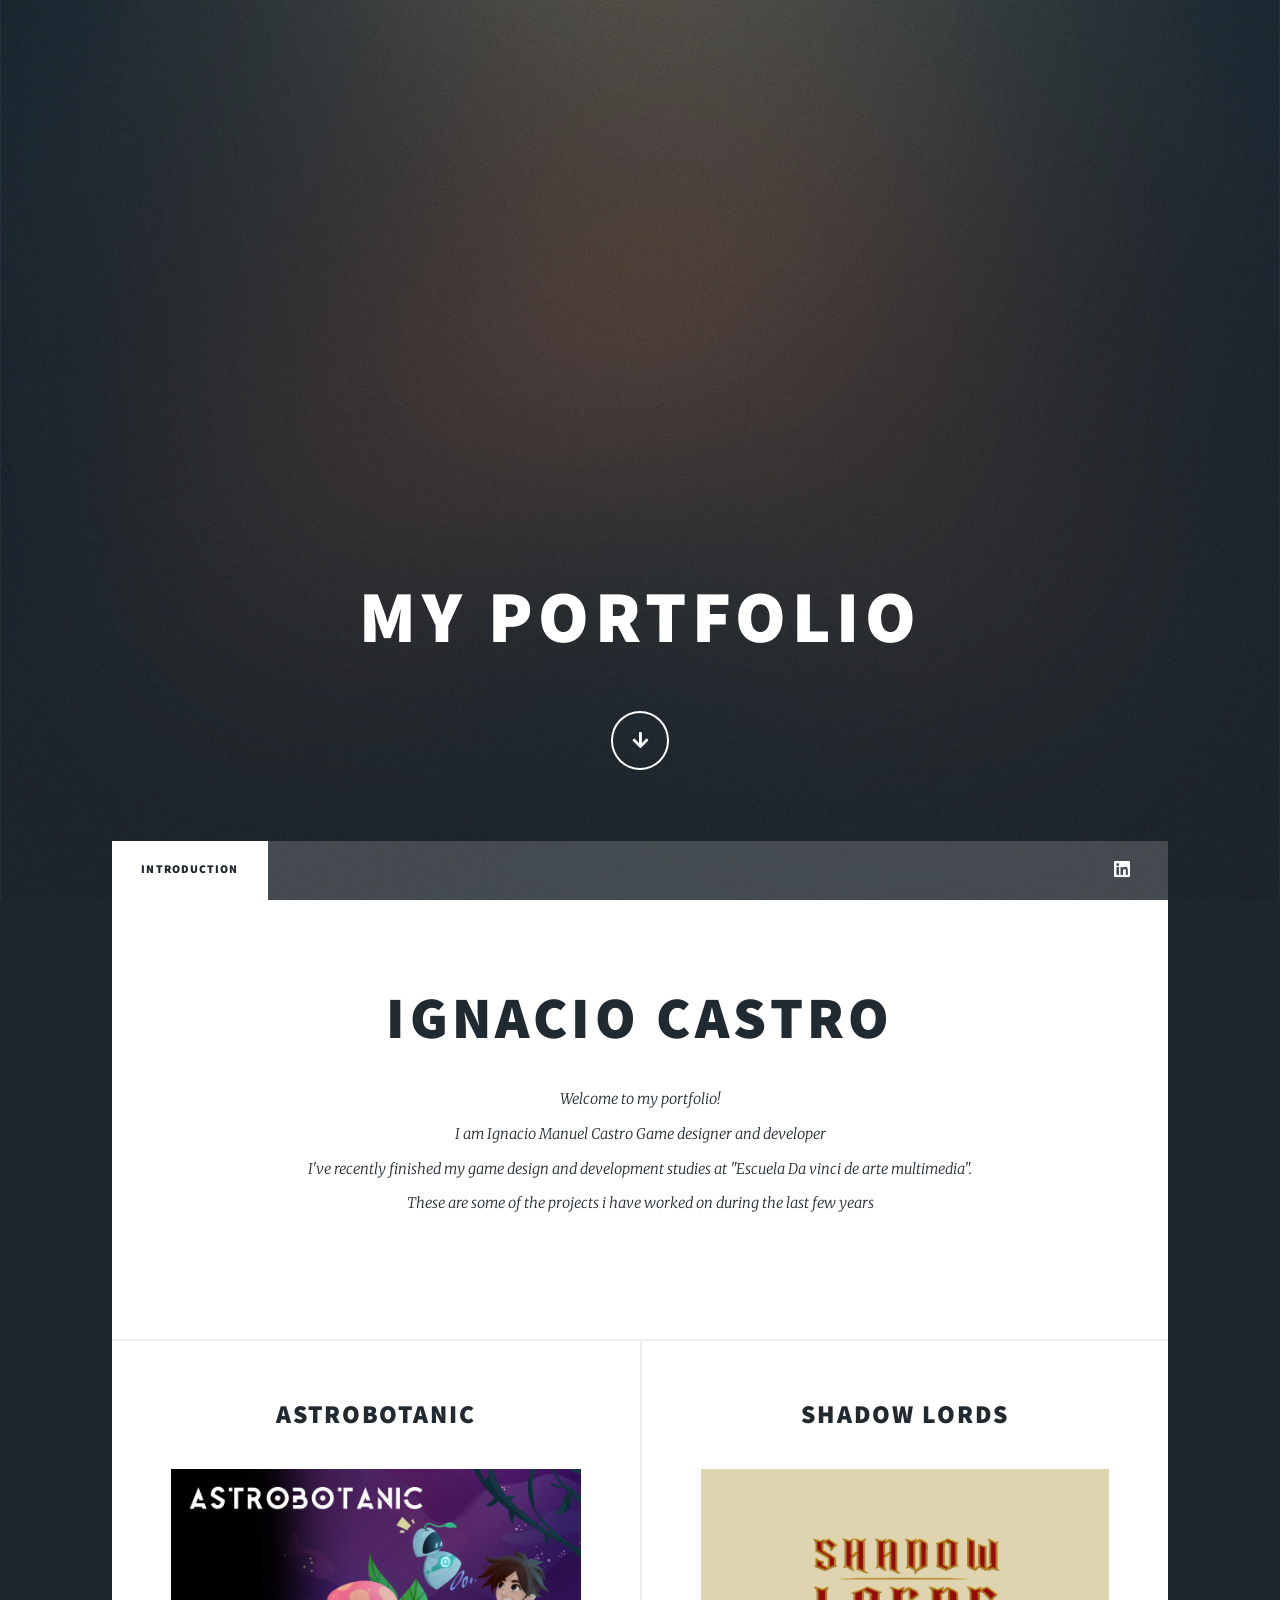
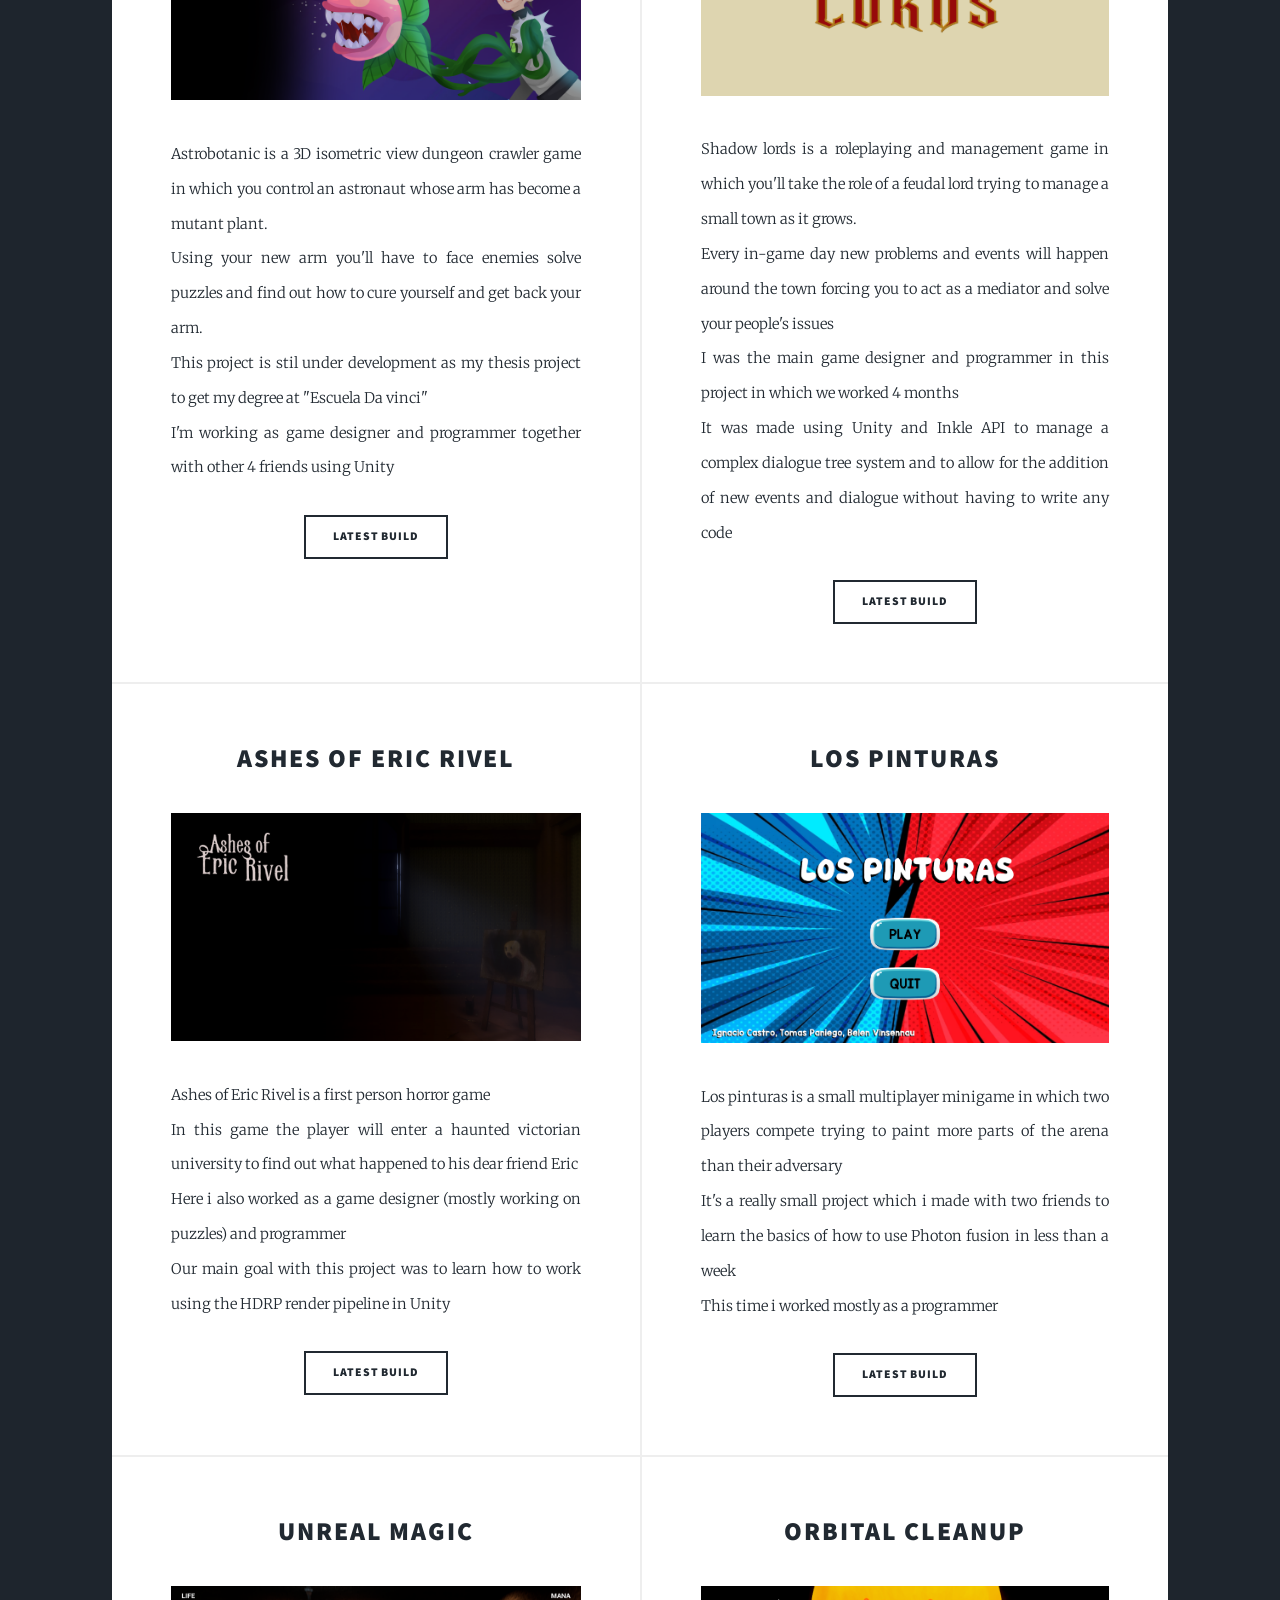
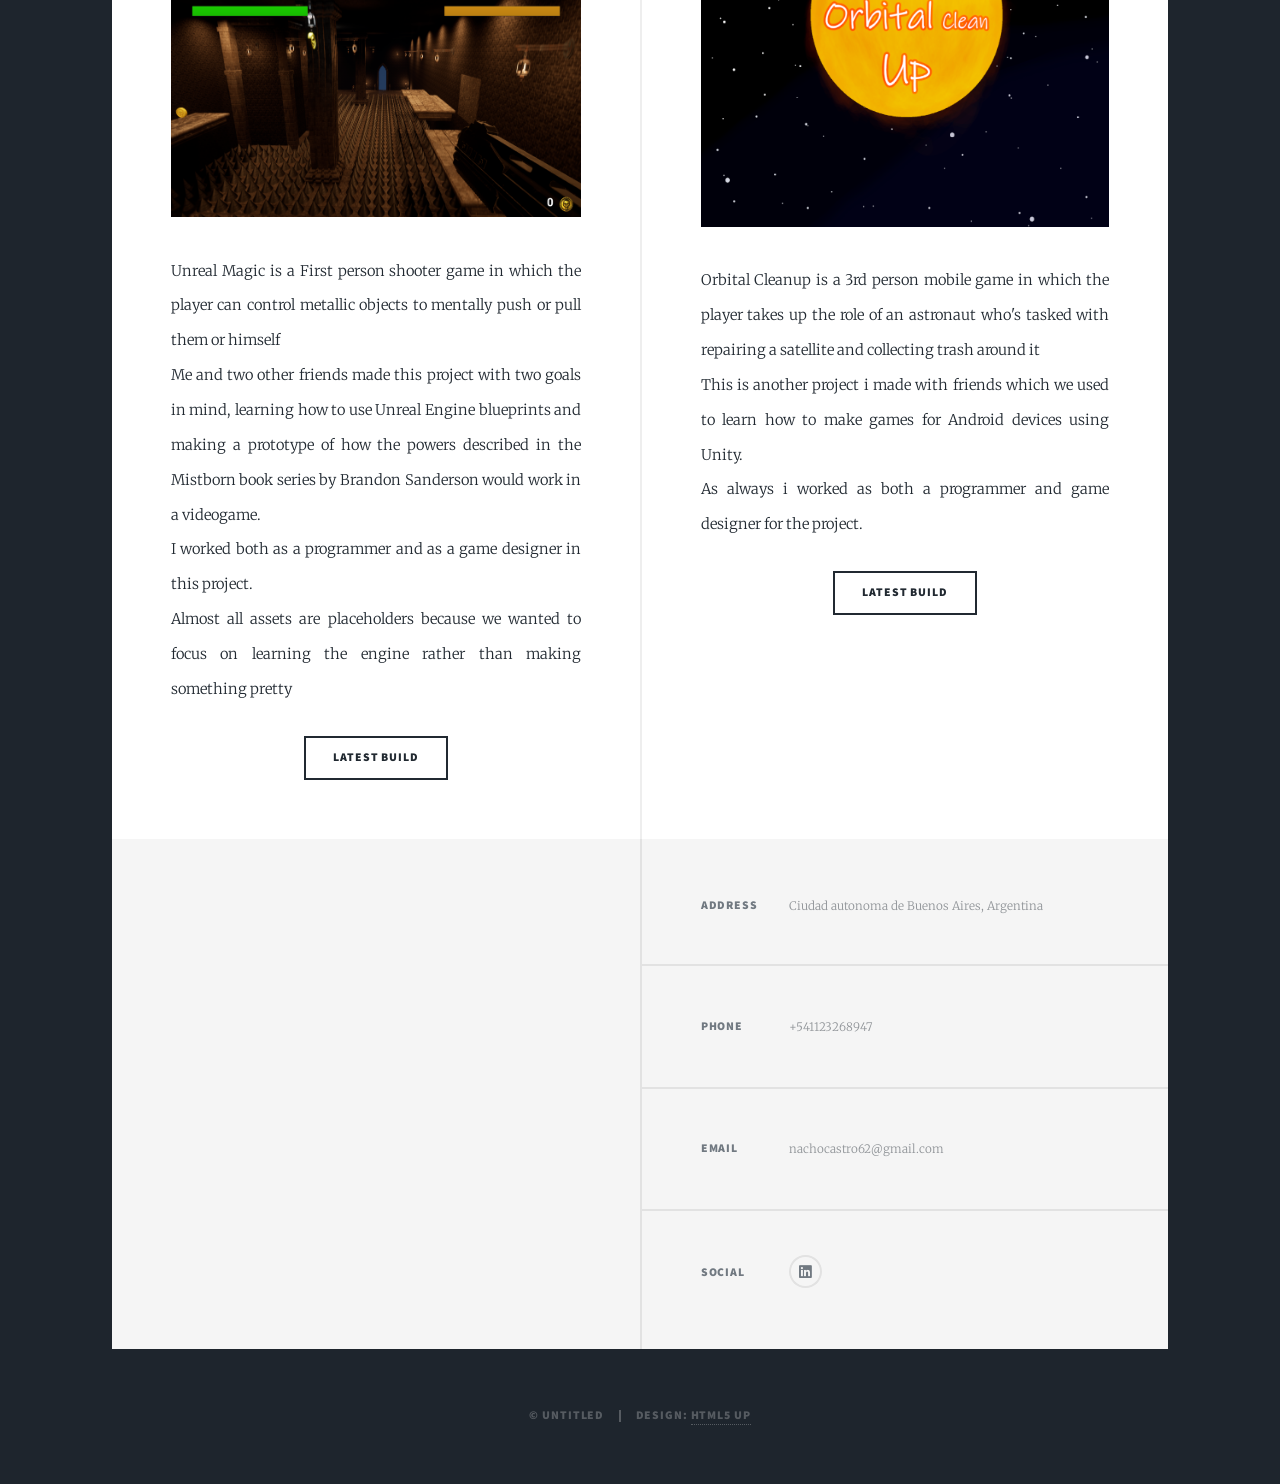
==== index.html @ 4960d649 "lolazo" ====
<!DOCTYPE HTML>
<!--
	Massively by HTML5 UP
	html5up.net | @ajlkn
	Free for personal and commercial use under the CCA 3.0 license (html5up.net/license)
-->
<html>
	<head>
		<title>Ignacio Castro Portfolio</title>
		<meta charset="utf-8" />
		<meta name="viewport" content="width=device-width, initial-scale=1, user-scalable=no" />
		<link rel="stylesheet" href="assets/css/main.css" />
		<noscript><link rel="stylesheet" href="assets/css/noscript.css" /></noscript>
	</head>
	<body class="is-preload">

		<!-- Wrapper -->
			<div id="wrapper" class="fade-in">

				<!-- Intro -->
					<div id="intro">
						<h1>My portfolio<br />
						</h1>
						<p></p>
						<ul class="actions">
							<li><a href="#header" class="button icon solid solo fa-arrow-down scrolly">Continue</a></li>
						</ul>
					</div>

				<!-- Header -->
					<header id="header">
						<a href="index.html" class="logo">Ignacio Castro</a>
					</header>

				<!-- Nav -->
					<nav id="nav">
						<ul class="links">
							<li class="active"><a href="index.html">Introduction</a></li>
<!--							<li><a href="generic.html">Generic Page</a></li>-->
<!--							<li><a href="elements.html">Elements Reference</a></li>-->
						</ul>
						<ul class="icons">
							<li><a href="https://www.linkedin.com/in/ignacio-castro-847744235/" class="icon brands fa-linkedin"><span class="label">LinkedIn</span></a></li>
						</ul>
					</nav>

				<!-- Main -->
					<div id="main">

						<!-- Featured Post -->
							<article class="post featured">
								<header class="major">
									<h2><a href="#">Ignacio Castro<br />
									</a></h2>
									<p>Welcome to my portfolio!<br />
									I am Ignacio Manuel Castro Game designer and developer<br />
									I've recently finished my game design and development studies at "Escuela Da vinci de arte multimedia".<br />
									These are some of the projects i have worked on during the last few years</p>
								</header>
							</article>

						<!-- Posts -->
							<section class="posts">
								<article>
									<header>
										<h2>Astrobotanic<br />
										</h2>
									</header>
									<a href="#" class="image fit"><img src="images/menuastrobotanic.png" alt="" /></a>
									<p>Astrobotanic is a 3D isometric view dungeon crawler game in which you control an astronaut whose arm has become a mutant plant.<br />
									Using your new arm you'll have to face enemies solve puzzles and find out how to cure yourself  and get back your arm.<br />
									This project is stil under development as my thesis project to get my degree at "Escuela Da vinci"<br />
									I'm working as game designer and programmer together with other 4 friends using Unity
									</p>
									<ul class="actions special">
										<li><a href="https://drive.google.com/file/d/1OWmgXaMHO6wEX3IHSYaKgH5Cc1_hrApB/view?usp=sharing" class="button">Latest build</a></li>
									</ul>
								</article>
								<article>
									<header>
										<h2>Shadow Lords
										</h2>
									</header>
									<a href="#" class="image fit"><img src="images/Shadow Lords logo.png" alt="" /></a>
									<p>Shadow lords is a roleplaying and management game in which you'll take the role of a feudal lord trying to manage a small town as it grows. <br/>
										Every in-game day new problems and events will happen around the town forcing you to act as a mediator and solve your people's issues <br/>
										I was the main game designer and programmer in this project in which we worked 4 months<br/>
										It was made using Unity and Inkle API to manage a complex dialogue tree system and to allow for the addition of new events and dialogue without having to write any code
										</p>
									<ul class="actions special">
										<li><a href="https://drive.google.com/file/d/1uNQh3oUwcU_0r8rBVvwp0cvOoauHXjDt/view?usp=sharing" class="button">Latest Build</a></li>
									</ul>
								</article>
								<article>
									<header>

										<h2>Ashes of Eric Rivel</h2>
									</header>
									<a href="" class="image fit"><img src="images/Ashes.png" alt="" /></a>
									<p>Ashes of Eric Rivel is a first person horror game<br/>
									In this game the player will enter a haunted victorian university to find out what happened to his dear friend Eric<br/>
										Here i also worked as a game designer (mostly working on puzzles) and programmer <br/>
										Our main goal with this project was to learn how to work using the HDRP render pipeline in Unity
									</p>
									<ul class="actions special">
										<li><a href="https://drive.google.com/file/d/1eVzYfDxy5uMBFUbahT5XvA2KwBv81CDZ/view?usp=sharing" class="button">Latest build</a></li>
									</ul>
								</article>
								<article>
									<header>
										<h2>Los pinturas</h2>
									</header>
									<a href="#" class="image fit"><img src="images/Los%20pinturas%20logo.png" alt="" /></a>
									<p>Los pinturas is a small multiplayer minigame in which two players compete trying to paint more parts of the arena than their adversary<br/>
										It's a really small project  which i made with two friends to learn the basics of how to use Photon fusion in less than a week <br/>
										This time i worked mostly as a programmer
									</p>
									<ul class="actions special">
										<li><a href="https://drive.google.com/file/d/1f6HC5tpKt61Dv6exhbhIS63qYZcAFg9m/view?usp=sharing" class="button">Latest build</a></li>
									</ul>
								</article>
								<article>
									<header>
										<h2>Unreal Magic</h2>
									</header>
									<a href="#" class="image fit"><img src="images/UnrealMagic.png" alt="" /></a>
									<p>
										Unreal Magic is a First person shooter game in which the player can control metallic objects to mentally push or pull them or himself<br/>
										Me and two other friends made this project with two goals in mind, learning how to use Unreal Engine blueprints and making a prototype of how the powers
										described in the Mistborn book series by Brandon Sanderson would work in a videogame.<br/>
										I worked both as a programmer and as a game designer in this project. <br/>
										Almost all assets are placeholders because we wanted to focus on learning the engine rather than making something pretty
									</p>
									<ul class="actions special">
										<li><a href="https://drive.google.com/file/d/1YTfdKUI0jA8GXIuvBnVkkWiVLZfJfVY0/view?usp=sharing" class="button">Latest build</a></li>
									</ul>
								</article>
								<article>
									<header>
										<h2>Orbital Cleanup</h2>
									</header>
									<a href="#" class="image fit"><img src="images/Orbital clean up.png" alt="" /></a>
									<p>Orbital Cleanup is a 3rd person mobile game in which the player takes up the role of an astronaut who's tasked with repairing a satellite and collecting trash around it<br/>
										This is another project i made with friends which we used to learn how to make games for Android devices using Unity.<br/>
										As always i worked as both a programmer and game designer for the project.
										
									</p>
									<ul class="actions special">
										<li><a href="https://drive.google.com/file/d/15a-L--zY4lRYSEY4tmUwfhSVzcJDpbPp/view?usp=sharing" class="button">Latest build</a></li>
									</ul>
								</article>
							</section>

						<!-- Footer -->
						
					</div>

				<!-- Footer -->
					<footer id="footer">
						<section>
						</section>
						<section class="split contact">
							<section class="alt">
								<h3>Address</h3>
								<p>Ciudad autonoma de Buenos Aires, Argentina<br />
								</p>
							</section>
							<section>
								<h3>Phone</h3>
								<p>+541123268947</p>
							</section>
							<section>
								<h3>Email</h3>
								<p>nachocastro62@gmail.com</p>
							</section>
							<section>
								<h3>Social</h3>
								<ul class="icons alt">

									<li><a href="https://www.linkedin.com/in/ignacio-castro-847744235/" class="icon brands alt fa-linkedin"><span class="label">LinkedIn</span></a></li>
								</ul>
							</section>
						</section>
					</footer>

				<!-- Copyright -->
					<div id="copyright">
						<ul><li>&copy; Untitled</li><li>Design: <a href="https://html5up.net">HTML5 UP</a></li></ul>
					</div>

			</div>

		<!-- Scripts -->
			<script src="assets/js/jquery.min.js"></script>
			<script src="assets/js/jquery.scrollex.min.js"></script>
			<script src="assets/js/jquery.scrolly.min.js"></script>
			<script src="assets/js/browser.min.js"></script>
			<script src="assets/js/breakpoints.min.js"></script>
			<script src="assets/js/util.js"></script>
			<script src="assets/js/main.js"></script>

	</body>
</html>
---- assets/css/main.css ----
@import url(fontawesome-all.min.css);
@import url("https://fonts.googleapis.com/css?family=Merriweather:300,700,300italic,700italic|Source+Sans+Pro:900");

/*
	Massively by HTML5 UP
	html5up.net | @ajlkn
	Free for personal and commercial use under the CCA 3.0 license (html5up.net/license)
*/

html, body, div, span, applet, object,
iframe, h1, h2, h3, h4, h5, h6, p, blockquote,
pre, a, abbr, acronym, address, big, cite,
code, del, dfn, em, img, ins, kbd, q, s, samp,
small, strike, strong, sub, sup, tt, var, b,
u, i, center, dl, dt, dd, ol, ul, li, fieldset,
form, label, legend, table, caption, tbody,
tfoot, thead, tr, th, td, article, aside,
canvas, details, embed, figure, figcaption,
footer, header, hgroup, menu, nav, output, ruby,
section, summary, time, mark, audio, video {
	margin: 0;
	padding: 0;
	border: 0;
	font-size: 100%;
	font: inherit;
	vertical-align: baseline;}

article, aside, details, figcaption, figure,
footer, header, hgroup, menu, nav, section {
	display: block;}

body {
	line-height: 1;
}

ol, ul {
	list-style: none;
}

blockquote, q {
	quotes: none;
}

	blockquote:before, blockquote:after, q:before, q:after {
		content: '';
		content: none;
	}

table {
	border-collapse: collapse;
	border-spacing: 0;
}

body {
	-webkit-text-size-adjust: none;
}

mark {
	background-color: transparent;
	color: inherit;
}

input::-moz-focus-inner {
	border: 0;
	padding: 0;
}

input, select, textarea {
	-moz-appearance: none;
	-webkit-appearance: none;
	-ms-appearance: none;
	appearance: none;
}

/* Basic */

	@-ms-viewport {
		width: device-width;
	}

	body {
		-ms-overflow-style: scrollbar;
	}

	@media screen and (max-width: 480px) {

		html, body {
			min-width: 320px;
		}

	}

	html {
		box-sizing: border-box;
	}

	*, *:before, *:after {
		box-sizing: inherit;
	}

	body {
		background-color: #1e252d;
	}

		body.is-preload *, body.is-preload *:before, body.is-preload *:after {
			-moz-animation: none !important;
			-webkit-animation: none !important;
			-ms-animation: none !important;
			animation: none !important;
			-moz-transition: none !important;
			-webkit-transition: none !important;
			-ms-transition: none !important;
			transition: none !important;
		}

/* Type */

	html {
		font-size: 16pt;
	}

		@media screen and (max-width: 1680px) {

			html {
				font-size: 12pt;
			}

		}

		@media screen and (max-width: 1280px) {

			html {
				font-size: 11pt;
			}

		}

		@media screen and (max-width: 360px) {

			html {
				font-size: 10pt;
			}

		}

	body {
		color: #212931;
	}

	body, input, select, textarea {
		font-family: "Merriweather", Georgia, serif;
		font-weight: 300;
		font-size: 1rem;
		line-height: 2.375;
	}

	a {
		-moz-transition: color 0.2s ease-in-out, background-color 0.2s ease-in-out, border-color 0.2s ease-in-out, box-shadow 0.2s ease-in-out;
		-webkit-transition: color 0.2s ease-in-out, background-color 0.2s ease-in-out, border-color 0.2s ease-in-out, box-shadow 0.2s ease-in-out;
		-ms-transition: color 0.2s ease-in-out, background-color 0.2s ease-in-out, border-color 0.2s ease-in-out, box-shadow 0.2s ease-in-out;
		transition: color 0.2s ease-in-out, background-color 0.2s ease-in-out, border-color 0.2s ease-in-out, box-shadow 0.2s ease-in-out;
		border-bottom: dotted 1px;
		text-decoration: none;
	}

		a:hover {
			border-bottom-color: transparent;
		}

	strong, b {
		font-weight: 600;
	}

	em, i {
		font-style: italic;
	}

	p {
		text-align: justify;
		margin: 0 0 2rem 0;
	}

	h1, h2, h3, h4, h5, h6 {
		font-family: "Source Sans Pro", Helvetica, sans-serif;
		font-weight: 900;
		line-height: 1.5;
		letter-spacing: 0.075em;
		text-transform: uppercase;
		margin: 0 0 1rem 0;
	}

		h1 a, h2 a, h3 a, h4 a, h5 a, h6 a {
			border-bottom: 0;
			color: inherit;
			text-decoration: none;
		}

	h1 {
		font-size: 4rem;
		line-height: 1.1;
		margin: 0 0 2rem 0;
	}

	h2 {
		font-size: 1.75rem;
		line-height: 1.3;
		margin: 0 0 1.5rem 0;
	}

	h3 {
		font-size: 1.25rem;
		margin: 0 0 1.5rem 0;
	}

	h4 {
		font-size: 1rem;
	}

	h5 {
		font-size: 0.9rem;
	}

	h6 {
		font-size: 0.8rem;
	}

	sub {
		font-size: 0.8rem;
		position: relative;
		top: 0.5rem;
	}

	sup {
		font-size: 0.8rem;
		position: relative;
		top: -0.5rem;
	}

	blockquote {
		border-left: solid 4px;
		font-style: italic;
		margin: 0 0 2rem 0;
		padding: 0.5rem 0 0.5rem 2rem;
	}

	code {
		border: solid 2px;
		font-family: "Courier New", monospace;
		font-size: 0.9rem;
		margin: 0 0.25rem;
		padding: 0.25rem 0.65rem;
	}

	pre {
		-webkit-overflow-scrolling: touch;
		font-family: "Courier New", monospace;
		font-size: 0.9rem;
		margin: 0 0 2rem 0;
	}

		pre code {
			display: block;
			line-height: 1.75;
			padding: 1rem 1.5rem;
			overflow-x: auto;
		}

	hr {
		border: 0;
		border-bottom: solid 2px;
		margin: 3rem 0;
	}

		hr.major {
			margin: 5rem 0;
		}

	.align-left {
		text-align: left;
	}

	.align-center {
		text-align: center;
	}

	.align-right {
		text-align: right;
	}

	input, select, textarea {
		color: #212931;
	}

	a {
		color: #212931;
		border-bottom-color: rgba(33, 41, 49, 0.5);
	}

		a:hover {
			border-bottom-color: transparent;
			color: #18bfef !important;
		}

	strong, b {
		color: #212931;
	}

	h1, h2, h3, h4, h5, h6 {
		color: #212931;
	}

	blockquote {
		border-left-color: #eeeeee;
	}

	code {
		background: rgba(220, 220, 220, 0.25);
		border-color: #eeeeee;
	}

	hr {
		border-bottom-color: #eeeeee;
	}

/* Row */

	.row {
		display: flex;
		flex-wrap: wrap;
		box-sizing: border-box;
		align-items: stretch;
	}

		.row > * {
			box-sizing: border-box;
		}

		.row.gtr-uniform > * > :last-child {
			margin-bottom: 0;
		}

		.row.aln-left {
			justify-content: flex-start;
		}

		.row.aln-center {
			justify-content: center;
		}

		.row.aln-right {
			justify-content: flex-end;
		}

		.row.aln-top {
			align-items: flex-start;
		}

		.row.aln-middle {
			align-items: center;
		}

		.row.aln-bottom {
			align-items: flex-end;
		}

		.row > .imp {
			order: -1;
		}

		.row > .col-1 {
			width: 8.33333%;
		}

		.row > .off-1 {
			margin-left: 8.33333%;
		}

		.row > .col-2 {
			width: 16.66667%;
		}

		.row > .off-2 {
			margin-left: 16.66667%;
		}

		.row > .col-3 {
			width: 25%;
		}

		.row > .off-3 {
			margin-left: 25%;
		}

		.row > .col-4 {
			width: 33.33333%;
		}

		.row > .off-4 {
			margin-left: 33.33333%;
		}

		.row > .col-5 {
			width: 41.66667%;
		}

		.row > .off-5 {
			margin-left: 41.66667%;
		}

		.row > .col-6 {
			width: 50%;
		}

		.row > .off-6 {
			margin-left: 50%;
		}

		.row > .col-7 {
			width: 58.33333%;
		}

		.row > .off-7 {
			margin-left: 58.33333%;
		}

		.row > .col-8 {
			width: 66.66667%;
		}

		.row > .off-8 {
			margin-left: 66.66667%;
		}

		.row > .col-9 {
			width: 75%;
		}

		.row > .off-9 {
			margin-left: 75%;
		}

		.row > .col-10 {
			width: 83.33333%;
		}

		.row > .off-10 {
			margin-left: 83.33333%;
		}

		.row > .col-11 {
			width: 91.66667%;
		}

		.row > .off-11 {
			margin-left: 91.66667%;
		}

		.row > .col-12 {
			width: 100%;
		}

		.row > .off-12 {
			margin-left: 100%;
		}

		.row.gtr-0 {
			margin-top: 0;
			margin-left: 0rem;
		}

			.row.gtr-0 > * {
				padding: 0 0 0 0rem;
			}

			.row.gtr-0.gtr-uniform {
				margin-top: 0rem;
			}

				.row.gtr-0.gtr-uniform > * {
					padding-top: 0rem;
				}

		.row.gtr-25 {
			margin-top: 0;
			margin-left: -0.375rem;
		}

			.row.gtr-25 > * {
				padding: 0 0 0 0.375rem;
			}

			.row.gtr-25.gtr-uniform {
				margin-top: -0.375rem;
			}

				.row.gtr-25.gtr-uniform > * {
					padding-top: 0.375rem;
				}

		.row.gtr-50 {
			margin-top: 0;
			margin-left: -0.75rem;
		}

			.row.gtr-50 > * {
				padding: 0 0 0 0.75rem;
			}

			.row.gtr-50.gtr-uniform {
				margin-top: -0.75rem;
			}

				.row.gtr-50.gtr-uniform > * {
					padding-top: 0.75rem;
				}

		.row {
			margin-top: 0;
			margin-left: -1.5rem;
		}

			.row > * {
				padding: 0 0 0 1.5rem;
			}

			.row.gtr-uniform {
				margin-top: -1.5rem;
			}

				.row.gtr-uniform > * {
					padding-top: 1.5rem;
				}

		.row.gtr-150 {
			margin-top: 0;
			margin-left: -2.25rem;
		}

			.row.gtr-150 > * {
				padding: 0 0 0 2.25rem;
			}

			.row.gtr-150.gtr-uniform {
				margin-top: -2.25rem;
			}

				.row.gtr-150.gtr-uniform > * {
					padding-top: 2.25rem;
				}

		.row.gtr-200 {
			margin-top: 0;
			margin-left: -3rem;
		}

			.row.gtr-200 > * {
				padding: 0 0 0 3rem;
			}

			.row.gtr-200.gtr-uniform {
				margin-top: -3rem;
			}

				.row.gtr-200.gtr-uniform > * {
					padding-top: 3rem;
				}

		@media screen and (max-width: 1680px) {

			.row {
				display: flex;
				flex-wrap: wrap;
				box-sizing: border-box;
				align-items: stretch;
			}

				.row > * {
					box-sizing: border-box;
				}

				.row.gtr-uniform > * > :last-child {
					margin-bottom: 0;
				}

				.row.aln-left {
					justify-content: flex-start;
				}

				.row.aln-center {
					justify-content: center;
				}

				.row.aln-right {
					justify-content: flex-end;
				}

				.row.aln-top {
					align-items: flex-start;
				}

				.row.aln-middle {
					align-items: center;
				}

				.row.aln-bottom {
					align-items: flex-end;
				}

				.row > .imp-xlarge {
					order: -1;
				}

				.row > .col-1-xlarge {
					width: 8.33333%;
				}

				.row > .off-1-xlarge {
					margin-left: 8.33333%;
				}

				.row > .col-2-xlarge {
					width: 16.66667%;
				}

				.row > .off-2-xlarge {
					margin-left: 16.66667%;
				}

				.row > .col-3-xlarge {
					width: 25%;
				}

				.row > .off-3-xlarge {
					margin-left: 25%;
				}

				.row > .col-4-xlarge {
					width: 33.33333%;
				}

				.row > .off-4-xlarge {
					margin-left: 33.33333%;
				}

				.row > .col-5-xlarge {
					width: 41.66667%;
				}

				.row > .off-5-xlarge {
					margin-left: 41.66667%;
				}

				.row > .col-6-xlarge {
					width: 50%;
				}

				.row > .off-6-xlarge {
					margin-left: 50%;
				}

				.row > .col-7-xlarge {
					width: 58.33333%;
				}

				.row > .off-7-xlarge {
					margin-left: 58.33333%;
				}

				.row > .col-8-xlarge {
					width: 66.66667%;
				}

				.row > .off-8-xlarge {
					margin-left: 66.66667%;
				}

				.row > .col-9-xlarge {
					width: 75%;
				}

				.row > .off-9-xlarge {
					margin-left: 75%;
				}

				.row > .col-10-xlarge {
					width: 83.33333%;
				}

				.row > .off-10-xlarge {
					margin-left: 83.33333%;
				}

				.row > .col-11-xlarge {
					width: 91.66667%;
				}

				.row > .off-11-xlarge {
					margin-left: 91.66667%;
				}

				.row > .col-12-xlarge {
					width: 100%;
				}

				.row > .off-12-xlarge {
					margin-left: 100%;
				}

				.row.gtr-0 {
					margin-top: 0;
					margin-left: 0rem;
				}

					.row.gtr-0 > * {
						padding: 0 0 0 0rem;
					}

					.row.gtr-0.gtr-uniform {
						margin-top: 0rem;
					}

						.row.gtr-0.gtr-uniform > * {
							padding-top: 0rem;
						}

				.row.gtr-25 {
					margin-top: 0;
					margin-left: -0.375rem;
				}

					.row.gtr-25 > * {
						padding: 0 0 0 0.375rem;
					}

					.row.gtr-25.gtr-uniform {
						margin-top: -0.375rem;
					}

						.row.gtr-25.gtr-uniform > * {
							padding-top: 0.375rem;
						}

				.row.gtr-50 {
					margin-top: 0;
					margin-left: -0.75rem;
				}

					.row.gtr-50 > * {
						padding: 0 0 0 0.75rem;
					}

					.row.gtr-50.gtr-uniform {
						margin-top: -0.75rem;
					}

						.row.gtr-50.gtr-uniform > * {
							padding-top: 0.75rem;
						}

				.row {
					margin-top: 0;
					margin-left: -1.5rem;
				}

					.row > * {
						padding: 0 0 0 1.5rem;
					}

					.row.gtr-uniform {
						margin-top: -1.5rem;
					}

						.row.gtr-uniform > * {
							padding-top: 1.5rem;
						}

				.row.gtr-150 {
					margin-top: 0;
					margin-left: -2.25rem;
				}

					.row.gtr-150 > * {
						padding: 0 0 0 2.25rem;
					}

					.row.gtr-150.gtr-uniform {
						margin-top: -2.25rem;
					}

						.row.gtr-150.gtr-uniform > * {
							padding-top: 2.25rem;
						}

				.row.gtr-200 {
					margin-top: 0;
					margin-left: -3rem;
				}

					.row.gtr-200 > * {
						padding: 0 0 0 3rem;
					}

					.row.gtr-200.gtr-uniform {
						margin-top: -3rem;
					}

						.row.gtr-200.gtr-uniform > * {
							padding-top: 3rem;
						}

		}

		@media screen and (max-width: 1280px) {

			.row {
				display: flex;
				flex-wrap: wrap;
				box-sizing: border-box;
				align-items: stretch;
			}

				.row > * {
					box-sizing: border-box;
				}

				.row.gtr-uniform > * > :last-child {
					margin-bottom: 0;
				}

				.row.aln-left {
					justify-content: flex-start;
				}

				.row.aln-center {
					justify-content: center;
				}

				.row.aln-right {
					justify-content: flex-end;
				}

				.row.aln-top {
					align-items: flex-start;
				}

				.row.aln-middle {
					align-items: center;
				}

				.row.aln-bottom {
					align-items: flex-end;
				}

				.row > .imp-large {
					order: -1;
				}

				.row > .col-1-large {
					width: 8.33333%;
				}

				.row > .off-1-large {
					margin-left: 8.33333%;
				}

				.row > .col-2-large {
					width: 16.66667%;
				}

				.row > .off-2-large {
					margin-left: 16.66667%;
				}

				.row > .col-3-large {
					width: 25%;
				}

				.row > .off-3-large {
					margin-left: 25%;
				}

				.row > .col-4-large {
					width: 33.33333%;
				}

				.row > .off-4-large {
					margin-left: 33.33333%;
				}

				.row > .col-5-large {
					width: 41.66667%;
				}

				.row > .off-5-large {
					margin-left: 41.66667%;
				}

				.row > .col-6-large {
					width: 50%;
				}

				.row > .off-6-large {
					margin-left: 50%;
				}

				.row > .col-7-large {
					width: 58.33333%;
				}

				.row > .off-7-large {
					margin-left: 58.33333%;
				}

				.row > .col-8-large {
					width: 66.66667%;
				}

				.row > .off-8-large {
					margin-left: 66.66667%;
				}

				.row > .col-9-large {
					width: 75%;
				}

				.row > .off-9-large {
					margin-left: 75%;
				}

				.row > .col-10-large {
					width: 83.33333%;
				}

				.row > .off-10-large {
					margin-left: 83.33333%;
				}

				.row > .col-11-large {
					width: 91.66667%;
				}

				.row > .off-11-large {
					margin-left: 91.66667%;
				}

				.row > .col-12-large {
					width: 100%;
				}

				.row > .off-12-large {
					margin-left: 100%;
				}

				.row.gtr-0 {
					margin-top: 0;
					margin-left: 0rem;
				}

					.row.gtr-0 > * {
						padding: 0 0 0 0rem;
					}

					.row.gtr-0.gtr-uniform {
						margin-top: 0rem;
					}

						.row.gtr-0.gtr-uniform > * {
							padding-top: 0rem;
						}

				.row.gtr-25 {
					margin-top: 0;
					margin-left: -0.375rem;
				}

					.row.gtr-25 > * {
						padding: 0 0 0 0.375rem;
					}

					.row.gtr-25.gtr-uniform {
						margin-top: -0.375rem;
					}

						.row.gtr-25.gtr-uniform > * {
							padding-top: 0.375rem;
						}

				.row.gtr-50 {
					margin-top: 0;
					margin-left: -0.75rem;
				}

					.row.gtr-50 > * {
						padding: 0 0 0 0.75rem;
					}

					.row.gtr-50.gtr-uniform {
						margin-top: -0.75rem;
					}

						.row.gtr-50.gtr-uniform > * {
							padding-top: 0.75rem;
						}

				.row {
					margin-top: 0;
					margin-left: -1.5rem;
				}

					.row > * {
						padding: 0 0 0 1.5rem;
					}

					.row.gtr-uniform {
						margin-top: -1.5rem;
					}

						.row.gtr-uniform > * {
							padding-top: 1.5rem;
						}

				.row.gtr-150 {
					margin-top: 0;
					margin-left: -2.25rem;
				}

					.row.gtr-150 > * {
						padding: 0 0 0 2.25rem;
					}

					.row.gtr-150.gtr-uniform {
						margin-top: -2.25rem;
					}

						.row.gtr-150.gtr-uniform > * {
							padding-top: 2.25rem;
						}

				.row.gtr-200 {
					margin-top: 0;
					margin-left: -3rem;
				}

					.row.gtr-200 > * {
						padding: 0 0 0 3rem;
					}

					.row.gtr-200.gtr-uniform {
						margin-top: -3rem;
					}

						.row.gtr-200.gtr-uniform > * {
							padding-top: 3rem;
						}

		}

		@media screen and (max-width: 980px) {

			.row {
				display: flex;
				flex-wrap: wrap;
				box-sizing: border-box;
				align-items: stretch;
			}

				.row > * {
					box-sizing: border-box;
				}

				.row.gtr-uniform > * > :last-child {
					margin-bottom: 0;
				}

				.row.aln-left {
					justify-content: flex-start;
				}

				.row.aln-center {
					justify-content: center;
				}

				.row.aln-right {
					justify-content: flex-end;
				}

				.row.aln-top {
					align-items: flex-start;
				}

				.row.aln-middle {
					align-items: center;
				}

				.row.aln-bottom {
					align-items: flex-end;
				}

				.row > .imp-medium {
					order: -1;
				}

				.row > .col-1-medium {
					width: 8.33333%;
				}

				.row > .off-1-medium {
					margin-left: 8.33333%;
				}

				.row > .col-2-medium {
					width: 16.66667%;
				}

				.row > .off-2-medium {
					margin-left: 16.66667%;
				}

				.row > .col-3-medium {
					width: 25%;
				}

				.row > .off-3-medium {
					margin-left: 25%;
				}

				.row > .col-4-medium {
					width: 33.33333%;
				}

				.row > .off-4-medium {
					margin-left: 33.33333%;
				}

				.row > .col-5-medium {
					width: 41.66667%;
				}

				.row > .off-5-medium {
					margin-left: 41.66667%;
				}

				.row > .col-6-medium {
					width: 50%;
				}

				.row > .off-6-medium {
					margin-left: 50%;
				}

				.row > .col-7-medium {
					width: 58.33333%;
				}

				.row > .off-7-medium {
					margin-left: 58.33333%;
				}

				.row > .col-8-medium {
					width: 66.66667%;
				}

				.row > .off-8-medium {
					margin-left: 66.66667%;
				}

				.row > .col-9-medium {
					width: 75%;
				}

				.row > .off-9-medium {
					margin-left: 75%;
				}

				.row > .col-10-medium {
					width: 83.33333%;
				}

				.row > .off-10-medium {
					margin-left: 83.33333%;
				}

				.row > .col-11-medium {
					width: 91.66667%;
				}

				.row > .off-11-medium {
					margin-left: 91.66667%;
				}

				.row > .col-12-medium {
					width: 100%;
				}

				.row > .off-12-medium {
					margin-left: 100%;
				}

				.row.gtr-0 {
					margin-top: 0;
					margin-left: 0rem;
				}

					.row.gtr-0 > * {
						padding: 0 0 0 0rem;
					}

					.row.gtr-0.gtr-uniform {
						margin-top: 0rem;
					}

						.row.gtr-0.gtr-uniform > * {
							padding-top: 0rem;
						}

				.row.gtr-25 {
					margin-top: 0;
					margin-left: -0.375rem;
				}

					.row.gtr-25 > * {
						padding: 0 0 0 0.375rem;
					}

					.row.gtr-25.gtr-uniform {
						margin-top: -0.375rem;
					}

						.row.gtr-25.gtr-uniform > * {
							padding-top: 0.375rem;
						}

				.row.gtr-50 {
					margin-top: 0;
					margin-left: -0.75rem;
				}

					.row.gtr-50 > * {
						padding: 0 0 0 0.75rem;
					}

					.row.gtr-50.gtr-uniform {
						margin-top: -0.75rem;
					}

						.row.gtr-50.gtr-uniform > * {
							padding-top: 0.75rem;
						}

				.row {
					margin-top: 0;
					margin-left: -1.5rem;
				}

					.row > * {
						padding: 0 0 0 1.5rem;
					}

					.row.gtr-uniform {
						margin-top: -1.5rem;
					}

						.row.gtr-uniform > * {
							padding-top: 1.5rem;
						}

				.row.gtr-150 {
					margin-top: 0;
					margin-left: -2.25rem;
				}

					.row.gtr-150 > * {
						padding: 0 0 0 2.25rem;
					}

					.row.gtr-150.gtr-uniform {
						margin-top: -2.25rem;
					}

						.row.gtr-150.gtr-uniform > * {
							padding-top: 2.25rem;
						}

				.row.gtr-200 {
					margin-top: 0;
					margin-left: -3rem;
				}

					.row.gtr-200 > * {
						padding: 0 0 0 3rem;
					}

					.row.gtr-200.gtr-uniform {
						margin-top: -3rem;
					}

						.row.gtr-200.gtr-uniform > * {
							padding-top: 3rem;
						}

		}

		@media screen and (max-width: 736px) {

			.row {
				display: flex;
				flex-wrap: wrap;
				box-sizing: border-box;
				align-items: stretch;
			}

				.row > * {
					box-sizing: border-box;
				}

				.row.gtr-uniform > * > :last-child {
					margin-bottom: 0;
				}

				.row.aln-left {
					justify-content: flex-start;
				}

				.row.aln-center {
					justify-content: center;
				}

				.row.aln-right {
					justify-content: flex-end;
				}

				.row.aln-top {
					align-items: flex-start;
				}

				.row.aln-middle {
					align-items: center;
				}

				.row.aln-bottom {
					align-items: flex-end;
				}

				.row > .imp-small {
					order: -1;
				}

				.row > .col-1-small {
					width: 8.33333%;
				}

				.row > .off-1-small {
					margin-left: 8.33333%;
				}

				.row > .col-2-small {
					width: 16.66667%;
				}

				.row > .off-2-small {
					margin-left: 16.66667%;
				}

				.row > .col-3-small {
					width: 25%;
				}

				.row > .off-3-small {
					margin-left: 25%;
				}

				.row > .col-4-small {
					width: 33.33333%;
				}

				.row > .off-4-small {
					margin-left: 33.33333%;
				}

				.row > .col-5-small {
					width: 41.66667%;
				}

				.row > .off-5-small {
					margin-left: 41.66667%;
				}

				.row > .col-6-small {
					width: 50%;
				}

				.row > .off-6-small {
					margin-left: 50%;
				}

				.row > .col-7-small {
					width: 58.33333%;
				}

				.row > .off-7-small {
					margin-left: 58.33333%;
				}

				.row > .col-8-small {
					width: 66.66667%;
				}

				.row > .off-8-small {
					margin-left: 66.66667%;
				}

				.row > .col-9-small {
					width: 75%;
				}

				.row > .off-9-small {
					margin-left: 75%;
				}

				.row > .col-10-small {
					width: 83.33333%;
				}

				.row > .off-10-small {
					margin-left: 83.33333%;
				}

				.row > .col-11-small {
					width: 91.66667%;
				}

				.row > .off-11-small {
					margin-left: 91.66667%;
				}

				.row > .col-12-small {
					width: 100%;
				}

				.row > .off-12-small {
					margin-left: 100%;
				}

				.row.gtr-0 {
					margin-top: 0;
					margin-left: 0rem;
				}

					.row.gtr-0 > * {
						padding: 0 0 0 0rem;
					}

					.row.gtr-0.gtr-uniform {
						margin-top: 0rem;
					}

						.row.gtr-0.gtr-uniform > * {
							padding-top: 0rem;
						}

				.row.gtr-25 {
					margin-top: 0;
					margin-left: -0.375rem;
				}

					.row.gtr-25 > * {
						padding: 0 0 0 0.375rem;
					}

					.row.gtr-25.gtr-uniform {
						margin-top: -0.375rem;
					}

						.row.gtr-25.gtr-uniform > * {
							padding-top: 0.375rem;
						}

				.row.gtr-50 {
					margin-top: 0;
					margin-left: -0.75rem;
				}

					.row.gtr-50 > * {
						padding: 0 0 0 0.75rem;
					}

					.row.gtr-50.gtr-uniform {
						margin-top: -0.75rem;
					}

						.row.gtr-50.gtr-uniform > * {
							padding-top: 0.75rem;
						}

				.row {
					margin-top: 0;
					margin-left: -1.5rem;
				}

					.row > * {
						padding: 0 0 0 1.5rem;
					}

					.row.gtr-uniform {
						margin-top: -1.5rem;
					}

						.row.gtr-uniform > * {
							padding-top: 1.5rem;
						}

				.row.gtr-150 {
					margin-top: 0;
					margin-left: -2.25rem;
				}

					.row.gtr-150 > * {
						padding: 0 0 0 2.25rem;
					}

					.row.gtr-150.gtr-uniform {
						margin-top: -2.25rem;
					}

						.row.gtr-150.gtr-uniform > * {
							padding-top: 2.25rem;
						}

				.row.gtr-200 {
					margin-top: 0;
					margin-left: -3rem;
				}

					.row.gtr-200 > * {
						padding: 0 0 0 3rem;
					}

					.row.gtr-200.gtr-uniform {
						margin-top: -3rem;
					}

						.row.gtr-200.gtr-uniform > * {
							padding-top: 3rem;
						}

		}

		@media screen and (max-width: 480px) {

			.row {
				display: flex;
				flex-wrap: wrap;
				box-sizing: border-box;
				align-items: stretch;
			}

				.row > * {
					box-sizing: border-box;
				}

				.row.gtr-uniform > * > :last-child {
					margin-bottom: 0;
				}

				.row.aln-left {
					justify-content: flex-start;
				}

				.row.aln-center {
					justify-content: center;
				}

				.row.aln-right {
					justify-content: flex-end;
				}

				.row.aln-top {
					align-items: flex-start;
				}

				.row.aln-middle {
					align-items: center;
				}

				.row.aln-bottom {
					align-items: flex-end;
				}

				.row > .imp-xsmall {
					order: -1;
				}

				.row > .col-1-xsmall {
					width: 8.33333%;
				}

				.row > .off-1-xsmall {
					margin-left: 8.33333%;
				}

				.row > .col-2-xsmall {
					width: 16.66667%;
				}

				.row > .off-2-xsmall {
					margin-left: 16.66667%;
				}

				.row > .col-3-xsmall {
					width: 25%;
				}

				.row > .off-3-xsmall {
					margin-left: 25%;
				}

				.row > .col-4-xsmall {
					width: 33.33333%;
				}

				.row > .off-4-xsmall {
					margin-left: 33.33333%;
				}

				.row > .col-5-xsmall {
					width: 41.66667%;
				}

				.row > .off-5-xsmall {
					margin-left: 41.66667%;
				}

				.row > .col-6-xsmall {
					width: 50%;
				}

				.row > .off-6-xsmall {
					margin-left: 50%;
				}

				.row > .col-7-xsmall {
					width: 58.33333%;
				}

				.row > .off-7-xsmall {
					margin-left: 58.33333%;
				}

				.row > .col-8-xsmall {
					width: 66.66667%;
				}

				.row > .off-8-xsmall {
					margin-left: 66.66667%;
				}

				.row > .col-9-xsmall {
					width: 75%;
				}

				.row > .off-9-xsmall {
					margin-left: 75%;
				}

				.row > .col-10-xsmall {
					width: 83.33333%;
				}

				.row > .off-10-xsmall {
					margin-left: 83.33333%;
				}

				.row > .col-11-xsmall {
					width: 91.66667%;
				}

				.row > .off-11-xsmall {
					margin-left: 91.66667%;
				}

				.row > .col-12-xsmall {
					width: 100%;
				}

				.row > .off-12-xsmall {
					margin-left: 100%;
				}

				.row.gtr-0 {
					margin-top: 0;
					margin-left: 0rem;
				}

					.row.gtr-0 > * {
						padding: 0 0 0 0rem;
					}

					.row.gtr-0.gtr-uniform {
						margin-top: 0rem;
					}

						.row.gtr-0.gtr-uniform > * {
							padding-top: 0rem;
						}

				.row.gtr-25 {
					margin-top: 0;
					margin-left: -0.375rem;
				}

					.row.gtr-25 > * {
						padding: 0 0 0 0.375rem;
					}

					.row.gtr-25.gtr-uniform {
						margin-top: -0.375rem;
					}

						.row.gtr-25.gtr-uniform > * {
							padding-top: 0.375rem;
						}

				.row.gtr-50 {
					margin-top: 0;
					margin-left: -0.75rem;
				}

					.row.gtr-50 > * {
						padding: 0 0 0 0.75rem;
					}

					.row.gtr-50.gtr-uniform {
						margin-top: -0.75rem;
					}

						.row.gtr-50.gtr-uniform > * {
							padding-top: 0.75rem;
						}

				.row {
					margin-top: 0;
					margin-left: -1.5rem;
				}

					.row > * {
						padding: 0 0 0 1.5rem;
					}

					.row.gtr-uniform {
						margin-top: -1.5rem;
					}

						.row.gtr-uniform > * {
							padding-top: 1.5rem;
						}

				.row.gtr-150 {
					margin-top: 0;
					margin-left: -2.25rem;
				}

					.row.gtr-150 > * {
						padding: 0 0 0 2.25rem;
					}

					.row.gtr-150.gtr-uniform {
						margin-top: -2.25rem;
					}

						.row.gtr-150.gtr-uniform > * {
							padding-top: 2.25rem;
						}

				.row.gtr-200 {
					margin-top: 0;
					margin-left: -3rem;
				}

					.row.gtr-200 > * {
						padding: 0 0 0 3rem;
					}

					.row.gtr-200.gtr-uniform {
						margin-top: -3rem;
					}

						.row.gtr-200.gtr-uniform > * {
							padding-top: 3rem;
						}

		}

		@media screen and (max-width: 360px) {

			.row {
				display: flex;
				flex-wrap: wrap;
				box-sizing: border-box;
				align-items: stretch;
			}

				.row > * {
					box-sizing: border-box;
				}

				.row.gtr-uniform > * > :last-child {
					margin-bottom: 0;
				}

				.row.aln-left {
					justify-content: flex-start;
				}

				.row.aln-center {
					justify-content: center;
				}

				.row.aln-right {
					justify-content: flex-end;
				}

				.row.aln-top {
					align-items: flex-start;
				}

				.row.aln-middle {
					align-items: center;
				}

				.row.aln-bottom {
					align-items: flex-end;
				}

				.row > .imp-xxsmall {
					order: -1;
				}

				.row > .col-1-xxsmall {
					width: 8.33333%;
				}

				.row > .off-1-xxsmall {
					margin-left: 8.33333%;
				}

				.row > .col-2-xxsmall {
					width: 16.66667%;
				}

				.row > .off-2-xxsmall {
					margin-left: 16.66667%;
				}

				.row > .col-3-xxsmall {
					width: 25%;
				}

				.row > .off-3-xxsmall {
					margin-left: 25%;
				}

				.row > .col-4-xxsmall {
					width: 33.33333%;
				}

				.row > .off-4-xxsmall {
					margin-left: 33.33333%;
				}

				.row > .col-5-xxsmall {
					width: 41.66667%;
				}

				.row > .off-5-xxsmall {
					margin-left: 41.66667%;
				}

				.row > .col-6-xxsmall {
					width: 50%;
				}

				.row > .off-6-xxsmall {
					margin-left: 50%;
				}

				.row > .col-7-xxsmall {
					width: 58.33333%;
				}

				.row > .off-7-xxsmall {
					margin-left: 58.33333%;
				}

				.row > .col-8-xxsmall {
					width: 66.66667%;
				}

				.row > .off-8-xxsmall {
					margin-left: 66.66667%;
				}

				.row > .col-9-xxsmall {
					width: 75%;
				}

				.row > .off-9-xxsmall {
					margin-left: 75%;
				}

				.row > .col-10-xxsmall {
					width: 83.33333%;
				}

				.row > .off-10-xxsmall {
					margin-left: 83.33333%;
				}

				.row > .col-11-xxsmall {
					width: 91.66667%;
				}

				.row > .off-11-xxsmall {
					margin-left: 91.66667%;
				}

				.row > .col-12-xxsmall {
					width: 100%;
				}

				.row > .off-12-xxsmall {
					margin-left: 100%;
				}

				.row.gtr-0 {
					margin-top: 0;
					margin-left: 0rem;
				}

					.row.gtr-0 > * {
						padding: 0 0 0 0rem;
					}

					.row.gtr-0.gtr-uniform {
						margin-top: 0rem;
					}

						.row.gtr-0.gtr-uniform > * {
							padding-top: 0rem;
						}

				.row.gtr-25 {
					margin-top: 0;
					margin-left: -0.375rem;
				}

					.row.gtr-25 > * {
						padding: 0 0 0 0.375rem;
					}

					.row.gtr-25.gtr-uniform {
						margin-top: -0.375rem;
					}

						.row.gtr-25.gtr-uniform > * {
							padding-top: 0.375rem;
						}

				.row.gtr-50 {
					margin-top: 0;
					margin-left: -0.75rem;
				}

					.row.gtr-50 > * {
						padding: 0 0 0 0.75rem;
					}

					.row.gtr-50.gtr-uniform {
						margin-top: -0.75rem;
					}

						.row.gtr-50.gtr-uniform > * {
							padding-top: 0.75rem;
						}

				.row {
					margin-top: 0;
					margin-left: -1.5rem;
				}

					.row > * {
						padding: 0 0 0 1.5rem;
					}

					.row.gtr-uniform {
						margin-top: -1.5rem;
					}

						.row.gtr-uniform > * {
							padding-top: 1.5rem;
						}

				.row.gtr-150 {
					margin-top: 0;
					margin-left: -2.25rem;
				}

					.row.gtr-150 > * {
						padding: 0 0 0 2.25rem;
					}

					.row.gtr-150.gtr-uniform {
						margin-top: -2.25rem;
					}

						.row.gtr-150.gtr-uniform > * {
							padding-top: 2.25rem;
						}

				.row.gtr-200 {
					margin-top: 0;
					margin-left: -3rem;
				}

					.row.gtr-200 > * {
						padding: 0 0 0 3rem;
					}

					.row.gtr-200.gtr-uniform {
						margin-top: -3rem;
					}

						.row.gtr-200.gtr-uniform > * {
							padding-top: 3rem;
						}

		}

/* Box */

	.box {
		border: solid 2px;
		margin-bottom: 2rem;
		padding: 1.5rem;
	}

		.box > :last-child,
		.box > :last-child > :last-child,
		.box > :last-child > :last-child > :last-child {
			margin-bottom: 0;
		}

		.box.alt {
			border: 0;
			border-radius: 0;
			padding: 0;
		}

	.box {
		border-color: #eeeeee;
	}

/* Button */

	input[type="submit"],
	input[type="reset"],
	input[type="button"],
	button,
	.button {
		-moz-appearance: none;
		-webkit-appearance: none;
		-ms-appearance: none;
		appearance: none;
		-moz-transition: background-color 0.2s ease-in-out, box-shadow 0.2s ease-in-out, color 0.2s ease-in-out;
		-webkit-transition: background-color 0.2s ease-in-out, box-shadow 0.2s ease-in-out, color 0.2s ease-in-out;
		-ms-transition: background-color 0.2s ease-in-out, box-shadow 0.2s ease-in-out, color 0.2s ease-in-out;
		transition: background-color 0.2s ease-in-out, box-shadow 0.2s ease-in-out, color 0.2s ease-in-out;
		border: 0;
		border-radius: 0;
		cursor: pointer;
		display: inline-block;
		font-family: "Source Sans Pro", Helvetica, sans-serif;
		font-size: 0.8rem;
		font-weight: 900;
		letter-spacing: 0.075em;
		height: 3rem;
		line-height: 3rem;
		padding: 0 2rem;
		text-align: center;
		text-decoration: none;
		text-transform: uppercase;
		white-space: nowrap;
	}

		input[type="submit"].icon:before,
		input[type="reset"].icon:before,
		input[type="button"].icon:before,
		button.icon:before,
		.button.icon:before {
			margin-right: 0.5rem;
		}

		input[type="submit"].icon.solo,
		input[type="reset"].icon.solo,
		input[type="button"].icon.solo,
		button.icon.solo,
		.button.icon.solo {
			position: relative;
			width: 4rem;
			height: 4rem;
			line-height: 4rem;
			border-radius: 4rem;
			text-indent: 4rem;
			overflow: hidden;
			padding: 0;
			white-space: nowrap;
		}

			input[type="submit"].icon.solo:before,
			input[type="reset"].icon.solo:before,
			input[type="button"].icon.solo:before,
			button.icon.solo:before,
			.button.icon.solo:before {
				position: absolute;
				display: block;
				top: 0;
				left: 0;
				width: inherit;
				height: inherit;
				line-height: inherit;
				font-size: 1.25rem;
				margin-right: 0;
				text-align: center;
				text-indent: 0;
			}

		input[type="submit"].fit,
		input[type="reset"].fit,
		input[type="button"].fit,
		button.fit,
		.button.fit {
			width: 100%;
		}

		input[type="submit"].small,
		input[type="reset"].small,
		input[type="button"].small,
		button.small,
		.button.small {
			font-size: 0.7rem;
			height: 2.5rem;
			line-height: 2.5rem;
			padding: 0 1.5rem;
		}

		input[type="submit"].large,
		input[type="reset"].large,
		input[type="button"].large,
		button.large,
		.button.large {
			font-size: 0.9rem;
			height: 3.5rem;
			line-height: 3.5rem;
			padding: 0 2.75rem;
		}

		@media screen and (max-width: 980px) {

			input[type="submit"],
			input[type="reset"],
			input[type="button"],
			button,
			.button {
				font-size: 0.9rem;
				height: 3.25rem;
				line-height: 3.25rem;
			}

				input[type="submit"].large,
				input[type="reset"].large,
				input[type="button"].large,
				button.large,
				.button.large {
					font-size: 1rem;
					height: 3.75rem;
					line-height: 3.75rem;
				}

		}

		input[type="submit"].disabled, input[type="submit"]:disabled,
		input[type="reset"].disabled,
		input[type="reset"]:disabled,
		input[type="button"].disabled,
		input[type="button"]:disabled,
		button.disabled,
		button:disabled,
		.button.disabled,
		.button:disabled {
			pointer-events: none;
			opacity: 0.25;
		}

	input[type="submit"],
	input[type="reset"],
	input[type="button"],
	button,
	.button {
		background-color: transparent;
		box-shadow: inset 0 0 0 2px #212931;
		color: #212931 !important;
	}

		input[type="submit"]:hover,
		input[type="reset"]:hover,
		input[type="button"]:hover,
		button:hover,
		.button:hover {
			box-shadow: inset 0 0 0 2px #18bfef;
			color: #18bfef !important;
		}

		input[type="submit"].primary,
		input[type="reset"].primary,
		input[type="button"].primary,
		button.primary,
		.button.primary {
			background-color: #212931;
			box-shadow: none;
			color: #ffffff !important;
		}

			input[type="submit"].primary:hover,
			input[type="reset"].primary:hover,
			input[type="button"].primary:hover,
			button.primary:hover,
			.button.primary:hover {
				background-color: #18bfef;
			}

/* Form */

	form {
		margin: 0 0 2rem 0;
	}

		form > :last-child {
			margin-bottom: 0;
		}

		form > .fields {
			display: -moz-flex;
			display: -webkit-flex;
			display: -ms-flex;
			display: flex;
			-moz-flex-wrap: wrap;
			-webkit-flex-wrap: wrap;
			-ms-flex-wrap: wrap;
			flex-wrap: wrap;
			width: calc(100% + 3rem);
			margin: -1.5rem 0 2rem -1.5rem;
		}

			form > .fields > .field {
				-moz-flex-grow: 0;
				-webkit-flex-grow: 0;
				-ms-flex-grow: 0;
				flex-grow: 0;
				-moz-flex-shrink: 0;
				-webkit-flex-shrink: 0;
				-ms-flex-shrink: 0;
				flex-shrink: 0;
				padding: 1.5rem 0 0 1.5rem;
				width: calc(100% - 1.5rem);
			}

				form > .fields > .field.half {
					width: calc(50% - 0.75rem);
				}

				form > .fields > .field.third {
					width: calc(100%/3 - 0.5rem);
				}

				form > .fields > .field.quarter {
					width: calc(25% - 0.375rem);
				}

		@media screen and (max-width: 480px) {

			form > .fields {
				width: calc(100% + 3rem);
				margin: -1.5rem 0 2rem -1.5rem;
			}

				form > .fields > .field {
					padding: 1.5rem 0 0 1.5rem;
					width: calc(100% - 1.5rem);
				}

					form > .fields > .field.half {
						width: calc(100% - 1.5rem);
					}

					form > .fields > .field.third {
						width: calc(100% - 1.5rem);
					}

					form > .fields > .field.quarter {
						width: calc(100% - 1.5rem);
					}

		}

	label {
		display: block;
		font-family: "Source Sans Pro", Helvetica, sans-serif;
		font-weight: 900;
		line-height: 1.5;
		letter-spacing: 0.075em;
		font-size: 0.8rem;
		text-transform: uppercase;
		margin: 0 0 0.75rem 0;
	}

		@media screen and (max-width: 980px) {

			label {
				font-size: 0.9rem;
			}

		}

	input[type="text"],
	input[type="password"],
	input[type="email"],
	select,
	textarea {
		-moz-appearance: none;
		-webkit-appearance: none;
		-ms-appearance: none;
		appearance: none;
		background: transparent;
		border-radius: 0;
		border: solid 2px;
		color: inherit;
		display: block;
		outline: 0;
		padding: 0 1rem;
		text-decoration: none;
		width: 100%;
	}

		input[type="text"]:invalid,
		input[type="password"]:invalid,
		input[type="email"]:invalid,
		select:invalid,
		textarea:invalid {
			box-shadow: none;
		}

	select {
		background-size: 1.25rem;
		background-repeat: no-repeat;
		background-position: calc(100% - 1rem) center;
		height: 3rem;
		padding-right: 3rem;
		text-overflow: ellipsis;
	}

		select:focus::-ms-value {
			background-color: transparent;
		}

		select::-ms-expand {
			display: none;
		}

	input[type="text"],
	input[type="password"],
	input[type="email"],
	select {
		height: 3rem;
	}

	textarea {
		padding: 0.75rem 1rem;
	}

	input[type="checkbox"],
	input[type="radio"] {
		-moz-appearance: none;
		-webkit-appearance: none;
		-ms-appearance: none;
		appearance: none;
		display: block;
		float: left;
		margin-right: -2rem;
		opacity: 0;
		width: 1rem;
		z-index: -1;
	}

		input[type="checkbox"] + label,
		input[type="radio"] + label {
			text-decoration: none;
			cursor: pointer;
			display: inline-block;
			font-size: 1rem;
			letter-spacing: 0;
			font-family: "Merriweather", Georgia, serif;
			text-transform: none;
			font-weight: 300;
			padding-left: 2.8rem;
			padding-right: 1rem;
			position: relative;
		}

			input[type="checkbox"] + label:before,
			input[type="radio"] + label:before {
				-moz-osx-font-smoothing: grayscale;
				-webkit-font-smoothing: antialiased;
				display: inline-block;
				font-style: normal;
				font-variant: normal;
				text-rendering: auto;
				line-height: 1;
				text-transform: none !important;
				font-family: 'Font Awesome 5 Free';
				font-weight: 900;
			}

			input[type="checkbox"] + label:before,
			input[type="radio"] + label:before {
				border-radius: 0;
				border: solid 2px;
				content: '';
				display: inline-block;
				font-size: 0.8rem;
				height: 1.8rem;
				left: 0;
				line-height: 1.65rem;
				position: absolute;
				text-align: center;
				top: -0.125rem;
				width: 1.8rem;
			}

		input[type="checkbox"]:checked + label:before,
		input[type="radio"]:checked + label:before {
			content: '\f00c';
		}

	input[type="checkbox"] + label:before {
		border-radius: 0;
	}

	input[type="radio"] + label:before {
		border-radius: 100%;
	}

	::-webkit-input-placeholder {
		opacity: 1.0;
	}

	:-moz-placeholder {
		opacity: 1.0;
	}

	::-moz-placeholder {
		opacity: 1.0;
	}

	:-ms-input-placeholder {
		opacity: 1.0;
	}

	label {
		color: #212931;
	}

	input[type="text"],
	input[type="password"],
	input[type="email"],
	select,
	textarea {
		border-color: #eeeeee;
	}

		input[type="text"]:focus,
		input[type="password"]:focus,
		input[type="email"]:focus,
		select:focus,
		textarea:focus {
			border-color: #18bfef;
		}

	select {
		background-image: url("data:image/svg+xml;charset=utf8,%3Csvg xmlns='http://www.w3.org/2000/svg' width='40' height='40' preserveAspectRatio='none' viewBox='0 0 40 40'%3E%3Cpath d='M9.4,12.3l10.4,10.4l10.4-10.4c0.2-0.2,0.5-0.4,0.9-0.4c0.3,0,0.6,0.1,0.9,0.4l3.3,3.3c0.2,0.2,0.4,0.5,0.4,0.9 c0,0.4-0.1,0.6-0.4,0.9L20.7,31.9c-0.2,0.2-0.5,0.4-0.9,0.4c-0.3,0-0.6-0.1-0.9-0.4L4.3,17.3c-0.2-0.2-0.4-0.5-0.4-0.9 c0-0.4,0.1-0.6,0.4-0.9l3.3-3.3c0.2-0.2,0.5-0.4,0.9-0.4S9.1,12.1,9.4,12.3z' fill='%23eeeeee' /%3E%3C/svg%3E");
	}

		select option {
			background-color: #ffffff;
			color: #212931;
		}

	.select-wrapper:before {
		color: #eeeeee;
	}

	input[type="checkbox"] + label,
	input[type="radio"] + label {
		color: #212931;
	}

		input[type="checkbox"] + label:before,
		input[type="radio"] + label:before {
			border-color: #eeeeee;
		}

	input[type="checkbox"]:checked + label:before,
	input[type="radio"]:checked + label:before {
		background-color: #212931;
		border-color: #212931;
		color: #ffffff;
	}

	input[type="checkbox"]:focus + label:before,
	input[type="radio"]:focus + label:before {
		border-color: #18bfef;
	}

	::-webkit-input-placeholder {
		color: #909498 !important;
	}

	:-moz-placeholder {
		color: #909498 !important;
	}

	::-moz-placeholder {
		color: #909498 !important;
	}

	:-ms-input-placeholder {
		color: #909498 !important;
	}

	.formerize-placeholder {
		color: #909498 !important;
	}

/* Icon */

	.icon {
		text-decoration: none;
		border-bottom: none;
		position: relative;
	}

		.icon:before {
			-moz-osx-font-smoothing: grayscale;
			-webkit-font-smoothing: antialiased;
			display: inline-block;
			font-style: normal;
			font-variant: normal;
			text-rendering: auto;
			line-height: 1;
			text-transform: none !important;
			font-family: 'Font Awesome 5 Free';
			font-weight: 400;
		}

		.icon > .label {
			display: none;
		}

		.icon:before {
			line-height: inherit;
		}

		.icon.solid:before {
			font-weight: 900;
		}

		.icon.brands:before {
			font-family: 'Font Awesome 5 Brands';
		}

/* Image */

	.image {
		border: 0;
		display: inline-block;
		position: relative;
	}

		.image img {
			display: block;
		}

		.image.left, .image.right {
			max-width: 40%;
		}

			.image.left img, .image.right img {
				width: 100%;
			}

		.image.left {
			float: left;
			margin: 0 2rem 2rem 0;
			top: 0.75rem;
		}

		.image.right {
			float: right;
			margin: 0 0 2rem 2rem;
			top: 0.75rem;
		}

		.image.fit {
			display: block;
			margin: 2.5rem 0;
			width: 100%;
		}

			.image.fit:first-child {
				margin-top: 0;
			}

			.image.fit img {
				width: 100%;
			}

		.image.main {
			display: block;
			margin: 4rem 0;
			width: 100%;
		}

			.image.main:first-child {
				margin-top: 0;
			}

			.image.main img {
				width: 100%;
			}

		@media screen and (max-width: 736px) {

			.image.fit {
				margin: 2rem 0;
			}

			.image.main {
				margin: 2rem 0;
			}

		}

	a.image {
		overflow: hidden;
	}

		a.image img {
			-moz-transition: -moz-transform 0.2s ease-out;
			-webkit-transition: -webkit-transform 0.2s ease-out;
			-ms-transition: -ms-transform 0.2s ease-out;
			transition: transform 0.2s ease-out;
		}

		a.image:hover img {
			-moz-transform: scale(1.05);
			-webkit-transform: scale(1.05);
			-ms-transform: scale(1.05);
			transform: scale(1.05);
		}

/* Actions */

	ul.actions {
		display: -moz-flex;
		display: -webkit-flex;
		display: -ms-flex;
		display: flex;
		cursor: default;
		list-style: none;
		margin-left: -1rem;
		padding-left: 0;
	}

		ul.actions li {
			padding: 0 0 0 1rem;
			vertical-align: middle;
		}

		ul.actions.special {
			-moz-justify-content: center;
			-webkit-justify-content: center;
			-ms-justify-content: center;
			justify-content: center;
			width: 100%;
			margin-left: 0;
		}

			ul.actions.special li:first-child {
				padding-left: 0;
			}

		ul.actions.stacked {
			-moz-flex-direction: column;
			-webkit-flex-direction: column;
			-ms-flex-direction: column;
			flex-direction: column;
			margin-left: 0;
		}

			ul.actions.stacked li {
				padding: 1.3rem 0 0 0;
			}

				ul.actions.stacked li:first-child {
					padding-top: 0;
				}

		ul.actions.fit {
			width: calc(100% + 1rem);
		}

			ul.actions.fit li {
				-moz-flex-grow: 1;
				-webkit-flex-grow: 1;
				-ms-flex-grow: 1;
				flex-grow: 1;
				-moz-flex-shrink: 1;
				-webkit-flex-shrink: 1;
				-ms-flex-shrink: 1;
				flex-shrink: 1;
				width: 100%;
			}

				ul.actions.fit li > * {
					width: 100%;
				}

			ul.actions.fit.stacked {
				width: 100%;
			}

		@media screen and (max-width: 480px) {

			ul.actions:not(.fixed) {
				-moz-flex-direction: column;
				-webkit-flex-direction: column;
				-ms-flex-direction: column;
				flex-direction: column;
				margin-left: 0;
				width: 100% !important;
			}

				ul.actions:not(.fixed) li {
					-moz-flex-grow: 1;
					-webkit-flex-grow: 1;
					-ms-flex-grow: 1;
					flex-grow: 1;
					-moz-flex-shrink: 1;
					-webkit-flex-shrink: 1;
					-ms-flex-shrink: 1;
					flex-shrink: 1;
					padding: 1rem 0 0 0;
					text-align: center;
					width: 100%;
				}

					ul.actions:not(.fixed) li > * {
						width: 100%;
					}

					ul.actions:not(.fixed) li:first-child {
						padding-top: 0;
					}

					ul.actions:not(.fixed) li input[type="submit"],
					ul.actions:not(.fixed) li input[type="reset"],
					ul.actions:not(.fixed) li input[type="button"],
					ul.actions:not(.fixed) li button,
					ul.actions:not(.fixed) li .button {
						width: 100%;
					}

						ul.actions:not(.fixed) li input[type="submit"].icon:before,
						ul.actions:not(.fixed) li input[type="reset"].icon:before,
						ul.actions:not(.fixed) li input[type="button"].icon:before,
						ul.actions:not(.fixed) li button.icon:before,
						ul.actions:not(.fixed) li .button.icon:before {
							margin-left: -0.5rem;
						}

		}

/* Icons */

	ul.icons {
		cursor: default;
		list-style: none;
		padding-left: 0;
	}

		ul.icons li {
			display: inline-block;
			padding: 0 0.5rem 0 0;
			vertical-align: middle;
		}

			ul.icons li:last-child {
				padding-right: 0;
			}

			ul.icons li .icon:before {
				width: 2.25rem;
				height: 2.25rem;
				line-height: 2.25rem;
				display: inline-block;
				text-align: center;
				border-radius: 100%;
				font-size: 1.25rem;
			}

		ul.icons.alt li .icon:before {
			-moz-transition: color 0.2s ease-in-out, background-color 0.2s ease-in-out, border-color 0.2s ease-in-out, box-shadow 0.2s ease-in-out;
			-webkit-transition: color 0.2s ease-in-out, background-color 0.2s ease-in-out, border-color 0.2s ease-in-out, box-shadow 0.2s ease-in-out;
			-ms-transition: color 0.2s ease-in-out, background-color 0.2s ease-in-out, border-color 0.2s ease-in-out, box-shadow 0.2s ease-in-out;
			transition: color 0.2s ease-in-out, background-color 0.2s ease-in-out, border-color 0.2s ease-in-out, box-shadow 0.2s ease-in-out;
			font-size: 1rem;
		}

/* List */

	ol {
		list-style: decimal;
		margin: 0 0 2rem 0;
		padding-left: 1.25rem;
	}

		ol li {
			padding-left: 0.25rem;
		}

	ul {
		list-style: disc;
		margin: 0 0 2rem 0;
		padding-left: 1rem;
	}

		ul li {
			padding-left: 0.5rem;
		}

		ul.divided {
			list-style: none;
			padding-left: 0;
		}

			ul.divided li {
				border-top: solid 1px;
				padding: 0.5rem 0;
			}

				ul.divided li:first-child {
					border-top: 0;
					padding-top: 0;
				}

	dl {
		margin: 0 0 2rem 0;
	}

		dl dt {
			display: block;
			font-weight: 600;
			margin: 0 0 1rem 0;
		}

		dl dd {
			margin-left: 2rem;
		}

	ul.divided li {
		border-top-color: #eeeeee;
	}

	ul.icons li a.icon:hover:before {
		color: #18bfef;
	}

	ul.icons.alt li .icon:before {
		box-shadow: inset 0 0 0 2px #eeeeee;
	}

	ul.icons.alt li a.icon:hover:before {
		box-shadow: inset 0 0 0 2px #18bfef;
	}

/* Section/Article */

	section.special, article.special {
		text-align: center;
	}

	header {
		cursor: default;
	}

		header > .date {
			display: block;
			font-size: 0.8rem;
			height: 1;
			margin: 0 0 1rem 0;
			position: relative;
		}

		header > p {
			font-style: italic;
		}

		header > h1 + p {
			font-size: 1.1rem;
			margin-top: -0.5rem;
			line-height: 2;
		}

		header > h2 + p {
			font-size: 1rem;
			margin-top: -0.75rem;
		}

		header > h3 + p {
			font-size: 0.9rem;
			margin-top: -0.75rem;
		}

		header > h4 + p {
			font-size: 0.8rem;
			margin-top: -0.75rem;
		}

		header.major {
			margin: 0 0 4rem 0;
			text-align: center;
		}

			header.major > :last-child {
				margin-bottom: 0;
			}

			header.major > p {
				margin-top: 0;
				text-align: center;
			}

			header.major > .date {
				font-size: 1rem;
				margin: 0 0 4rem 0;
			}

				header.major > .date:before, header.major > .date:after {
					content: '';
					display: block;
					position: absolute;
					top: 50%;
					width: calc(50% - 6rem);
					border-top: solid 2px;
				}

				header.major > .date:before {
					left: 0;
				}

				header.major > .date:after {
					right: 0;
				}

		@media screen and (max-width: 980px) {

			header br {
				display: none;
			}

		}

		@media screen and (max-width: 736px) {

			header.major {
				margin: 0 0 2rem 0;
			}

		}

	header.major .date:before, header.major .date:after {
		border-top-color: #eeeeee;
	}

/* Table */

	.table-wrapper {
		-webkit-overflow-scrolling: touch;
		overflow-x: auto;
	}

	table {
		margin: 0 0 2rem 0;
		width: 100%;
	}

		table tbody tr {
			border: solid 1px;
			border-left: 0;
			border-right: 0;
		}

		table td {
			padding: 0.75rem 0.75rem;
		}

		table th {
			font-family: "Source Sans Pro", Helvetica, sans-serif;
			font-size: 0.8rem;
			font-weight: 900;
			letter-spacing: 0.075em;
			line-height: 1.5;
			padding: 0 0.75rem 0.75rem 0.75rem;
			text-align: left;
			text-transform: uppercase;
		}

			@media screen and (max-width: 980px) {

				table th {
					font-size: 0.9rem;
				}

			}

		table thead {
			border-bottom: solid 2px;
		}

		table tfoot {
			border-top: solid 2px;
		}

		table.alt {
			border-collapse: separate;
		}

			table.alt tbody tr td {
				border: solid 1px;
				border-left-width: 0;
				border-top-width: 0;
			}

				table.alt tbody tr td:first-child {
					border-left-width: 1px;
				}

			table.alt tbody tr:first-child td {
				border-top-width: 1px;
			}

			table.alt thead {
				border-bottom: 0;
			}

			table.alt tfoot {
				border-top: 0;
			}

	table tbody tr {
		border-color: #eeeeee;
	}

		table tbody tr:nth-child(2n + 1) {
			background-color: rgba(220, 220, 220, 0.25);
		}

	table th {
		color: #212931;
	}

	table thead {
		border-bottom-color: #eeeeee;
	}

	table tfoot {
		border-top-color: #eeeeee;
	}

	table.alt tbody tr td {
		border-color: #eeeeee;
	}

/* Pagination */

	.pagination {
		display: -moz-inline-flex;
		display: -webkit-inline-flex;
		display: -ms-inline-flex;
		display: inline-flex;
		-moz-user-select: none;
		-webkit-user-select: none;
		-ms-user-select: none;
		user-select: none;
		cursor: default;
		list-style: none;
		margin: 0 0 2rem 2px;
		padding: 0;
	}

		.pagination a, .pagination span {
			-moz-transition: background-color 0.2s ease-in-out, border-color 0.2s ease-in-out, box-shadow 0.2s ease-in-out, color 0.2s ease-in-out;
			-webkit-transition: background-color 0.2s ease-in-out, border-color 0.2s ease-in-out, box-shadow 0.2s ease-in-out, color 0.2s ease-in-out;
			-ms-transition: background-color 0.2s ease-in-out, border-color 0.2s ease-in-out, box-shadow 0.2s ease-in-out, color 0.2s ease-in-out;
			transition: background-color 0.2s ease-in-out, border-color 0.2s ease-in-out, box-shadow 0.2s ease-in-out, color 0.2s ease-in-out;
			border: solid 2px;
			display: inline-block;
			font-family: "Source Sans Pro", Helvetica, sans-serif;
			font-size: 0.8rem;
			font-weight: 900;
			height: 3rem;
			letter-spacing: 0.075em;
			line-height: calc(3rem - 4px);
			margin-left: -2px;
			min-width: 3rem;
			position: relative;
			text-align: center;
			text-decoration: none;
			text-transform: uppercase;
		}

		.pagination .next, .pagination .previous {
			text-decoration: none;
			padding: 0 1.75rem;
		}

			.pagination .next:before, .pagination .previous:before {
				-moz-osx-font-smoothing: grayscale;
				-webkit-font-smoothing: antialiased;
				display: inline-block;
				font-style: normal;
				font-variant: normal;
				text-rendering: auto;
				line-height: 1;
				text-transform: none !important;
				font-family: 'Font Awesome 5 Free';
				font-weight: 900;
			}

			.pagination .next:before, .pagination .previous:before {
				display: inline-block;
				color: inherit !important;
				line-height: inherit;
			}

		.pagination .previous:before {
			content: '\f104';
			margin-right: 0.9375em;
		}

		.pagination .next:before {
			content: '\f105';
			float: right;
			margin-left: 0.9375em;
		}

		@media screen and (max-width: 980px) {

			.pagination a, .pagination span {
				font-size: 0.9rem;
			}

		}

		@media screen and (max-width: 480px) {

			.pagination .page, .pagination .extra {
				display: none;
			}

		}

	.pagination a, .pagination span {
		border-color: #eeeeee;
	}

	.pagination a {
		color: #212931 !important;
	}

		.pagination a:hover {
			color: #18bfef !important;
			border-color: #18bfef;
			z-index: 1;
		}

			.pagination a:hover + a,
			.pagination a:hover + span {
				border-left-color: #18bfef;
			}

		.pagination a.active {
			background-color: #eeeeee;
		}

	.pagination span {
		color: #eeeeee;
	}

/* Wrapper */

	#wrapper {
		-moz-transition: opacity 0.5s ease;
		-webkit-transition: opacity 0.5s ease;
		-ms-transition: opacity 0.5s ease;
		transition: opacity 0.5s ease;
		position: relative;
		z-index: 1;
		overflow: hidden;
	}

		#wrapper > .bg {
			position: absolute;
			top: 0;
			left: 0;
			width: 100%;
			height: 100%;
			background-color: #212931;
			background-image: url("../../images/overlay.png"), linear-gradient(0deg, rgba(0, 0, 0, 0.1), rgba(0, 0, 0, 0.1)), url("../../images/bg.jpg");
			background-size: auto,								auto,														100% auto;
			background-position: center,								center,														top center;
			background-repeat: repeat,								no-repeat,													no-repeat;
			background-attachment: scroll,								scroll,														scroll;
			z-index: -1;
		}

			#wrapper > .bg.fixed {
				position: fixed;
				width: 100vw;
				height: 100vh;
			}

		#wrapper.fade-in:before {
			pointer-events: none;
			-moz-transition: opacity 1s ease-in-out;
			-webkit-transition: opacity 1s ease-in-out;
			-ms-transition: opacity 1s ease-in-out;
			transition: opacity 1s ease-in-out;
			-moz-transition-delay: 0.75s;
			-webkit-transition-delay: 0.75s;
			-ms-transition-delay: 0.75s;
			transition-delay: 0.75s;
			background: #1e252d;
			content: '';
			display: block;
			height: 100%;
			left: 0;
			opacity: 0;
			position: fixed;
			top: 0;
			width: 100%;
		}

		body.is-preload #wrapper.fade-in:before {
			opacity: 1;
		}

		@media screen and (orientation: portrait) {

			#wrapper > .bg {
				background-size: auto,								auto,														auto 175%;
			}

		}

/* Intro */

	#intro {
		color: #ffffff;
		padding: 8rem 4rem 6rem 4rem ;
		-moz-align-items: center;
		-webkit-align-items: center;
		-ms-align-items: center;
		align-items: center;
		display: -moz-flex;
		display: -webkit-flex;
		display: -ms-flex;
		display: flex;
		-moz-flex-direction: column;
		-webkit-flex-direction: column;
		-ms-flex-direction: column;
		flex-direction: column;
		-moz-justify-content: -moz-flex-end;
		-webkit-justify-content: -webkit-flex-end;
		-ms-justify-content: -ms-flex-end;
		justify-content: flex-end;
		-moz-transition: opacity 1s ease, -moz-transform 1s ease;
		-webkit-transition: opacity 1s ease, -webkit-transform 1s ease;
		-ms-transition: opacity 1s ease, -ms-transform 1s ease;
		transition: opacity 1s ease, transform 1s ease;
		position: relative;
		cursor: default;
		text-align: center;
		z-index: 1;
		min-height: 100vh;
	}

		#intro input, #intro select, #intro textarea {
			color: #ffffff;
		}

		#intro a {
			color: #ffffff;
			border-bottom-color: rgba(255, 255, 255, 0.5);
		}

			#intro a:hover {
				border-bottom-color: transparent;
				color: #18bfef !important;
			}

		#intro strong, #intro b {
			color: #ffffff;
		}

		#intro h1, #intro h2, #intro h3, #intro h4, #intro h5, #intro h6 {
			color: #ffffff;
		}

		#intro blockquote {
			border-left-color: #ffffff;
		}

		#intro code {
			background: rgba(255, 255, 255, 0.075);
			border-color: #ffffff;
		}

		#intro hr {
			border-bottom-color: #ffffff;
		}

		#intro input[type="submit"],
		#intro input[type="reset"],
		#intro input[type="button"],
		#intro button,
		#intro .button {
			background-color: transparent;
			box-shadow: inset 0 0 0 2px #ffffff;
			color: #ffffff !important;
		}

			#intro input[type="submit"]:hover,
			#intro input[type="reset"]:hover,
			#intro input[type="button"]:hover,
			#intro button:hover,
			#intro .button:hover {
				box-shadow: inset 0 0 0 2px #18bfef;
				color: #18bfef !important;
			}

			#intro input[type="submit"].primary,
			#intro input[type="reset"].primary,
			#intro input[type="button"].primary,
			#intro button.primary,
			#intro .button.primary {
				background-color: #ffffff;
				box-shadow: none;
				color: #1e252d !important;
			}

				#intro input[type="submit"].primary:hover,
				#intro input[type="reset"].primary:hover,
				#intro input[type="button"].primary:hover,
				#intro button.primary:hover,
				#intro .button.primary:hover {
					background-color: #18bfef;
				}

		#intro h1 {
			font-size: 5rem;
			line-height: 1;
		}

		#intro p {
			font-size: 1.25rem;
			font-style: italic;
			margin-top: -0.25rem;
			text-align: center;
		}

		#intro + #header {
			margin-top: -20rem;
		}

			#intro + #header .logo {
				-moz-transform: translateY(2rem);
				-webkit-transform: translateY(2rem);
				-ms-transform: translateY(2rem);
				transform: translateY(2rem);
				opacity: 0;
				visibility: hidden;
			}

		#intro.hidden {
			pointer-events: none;
			-moz-transform: translateY(2rem);
			-webkit-transform: translateY(2rem);
			-ms-transform: translateY(2rem);
			transform: translateY(2rem);
			-moz-transition: opacity 0.5s ease, -moz-transform 0.5s ease, visibility 0.5s;
			-webkit-transition: opacity 0.5s ease, -webkit-transform 0.5s ease, visibility 0.5s;
			-ms-transition: opacity 0.5s ease, -ms-transform 0.5s ease, visibility 0.5s;
			transition: opacity 0.5s ease, transform 0.5s ease, visibility 0.5s;
			opacity: 0;
			visibility: hidden;
		}

			#intro.hidden + #header .logo {
				-moz-transform: translateY(0);
				-webkit-transform: translateY(0);
				-ms-transform: translateY(0);
				transform: translateY(0);
				opacity: 1;
				visibility: visible;
			}

		body.is-preload #intro {
			-moz-transform: translateY(2rem);
			-webkit-transform: translateY(2rem);
			-ms-transform: translateY(2rem);
			transform: translateY(2rem);
			opacity: 0;
		}

			body.is-preload #intro:not(.hidden) + #header + #nav {
				-moz-transform: translateY(4rem);
				-webkit-transform: translateY(4rem);
				-ms-transform: translateY(4rem);
				transform: translateY(4rem);
				opacity: 0;
			}

		@media screen and (max-width: 980px) {

			#intro {
				padding: 4rem 4rem 2rem 4rem ;
				min-height: 90vh;
			}

				#intro p br {
					display: none;
				}

				#intro + #header {
					margin-top: -14rem;
				}

		}

		@media screen and (max-width: 736px) {

			#intro {
				padding: 3rem 2rem 1rem 2rem ;
				min-height: 80vh;
			}

				#intro h1 {
					font-size: 3.25rem;
					line-height: 1.1;
					margin-bottom: 1rem;
				}

				#intro p {
					font-size: 1rem;
					margin-top: 0rem;
				}

				#intro .actions {
					display: none;
				}

		}

/* Header */

	#header {
		color: #ffffff;
		-moz-align-items: center;
		-webkit-align-items: center;
		-ms-align-items: center;
		align-items: center;
		display: -moz-flex;
		display: -webkit-flex;
		display: -ms-flex;
		display: flex;
		-moz-flex-direction: column;
		-webkit-flex-direction: column;
		-ms-flex-direction: column;
		flex-direction: column;
		-moz-justify-content: -moz-flex-end;
		-webkit-justify-content: -webkit-flex-end;
		-ms-justify-content: -ms-flex-end;
		justify-content: flex-end;
		pointer-events: none;
		-moz-user-select: none;
		-webkit-user-select: none;
		-ms-user-select: none;
		user-select: none;
		height: 20rem;
		padding-bottom: 8rem;
		position: relative;
		text-align: center;
		z-index: 2;
	}

		#header input, #header select, #header textarea {
			color: #ffffff;
		}

		#header a {
			color: #ffffff;
			border-bottom-color: rgba(255, 255, 255, 0.5);
		}

			#header a:hover {
				border-bottom-color: transparent;
				color: #18bfef !important;
			}

		#header strong, #header b {
			color: #ffffff;
		}

		#header h1, #header h2, #header h3, #header h4, #header h5, #header h6 {
			color: #ffffff;
		}

		#header blockquote {
			border-left-color: #ffffff;
		}

		#header code {
			background: rgba(255, 255, 255, 0.075);
			border-color: #ffffff;
		}

		#header hr {
			border-bottom-color: #ffffff;
		}

		#header .logo {
			-moz-transition: border-color 0.2s ease-in-out, color 0.2s ease-in-out, opacity 0.5s ease, -moz-transform 0.5s ease, visibility 0.5s;
			-webkit-transition: border-color 0.2s ease-in-out, color 0.2s ease-in-out, opacity 0.5s ease, -webkit-transform 0.5s ease, visibility 0.5s;
			-ms-transition: border-color 0.2s ease-in-out, color 0.2s ease-in-out, opacity 0.5s ease, -ms-transform 0.5s ease, visibility 0.5s;
			transition: border-color 0.2s ease-in-out, color 0.2s ease-in-out, opacity 0.5s ease, transform 0.5s ease, visibility 0.5s;
			pointer-events: auto;
			border-style: solid;
			border-color: #ffffff;
			border-width: 5px !important;
			font-family: "Source Sans Pro", Helvetica, sans-serif;
			font-size: 2.25rem;
			font-weight: 900;
			letter-spacing: 0.075em;
			line-height: 1;
			padding: 1rem 1.75rem;
			text-transform: uppercase;
			visibility: visible;
		}

			#header .logo:hover {
				border-color: #18bfef !important;
				color: #18bfef !important;
			}

		@media screen and (max-width: 980px) {

			#header {
				height: 14rem;
				padding-bottom: 4rem;
			}

		}

		@media screen and (max-width: 736px) {

			#header {
				padding-bottom: 3rem;
			}

				#header .logo {
					font-size: 1.75rem;
					border-width: 3px !important;
				}

		}

/* Nav */

	#nav {
		color: #ffffff;
		display: -moz-flex;
		display: -webkit-flex;
		display: -ms-flex;
		display: flex;
		-moz-transition: -moz-transform 1s ease, opacity 1s ease;
		-webkit-transition: -webkit-transform 1s ease, opacity 1s ease;
		-ms-transition: -ms-transform 1s ease, opacity 1s ease;
		transition: transform 1s ease, opacity 1s ease;
		background: rgba(255, 255, 255, 0.175);
		height: 4rem;
		line-height: 4rem;
		margin: -4rem auto 0 auto;
		overflow: hidden;
		padding: 0 2rem 0 0;
		position: relative;
		width: calc(100% - 4rem);
		max-width: 72rem;
		z-index: 2;
	}

		#nav ul.divided li {
			border-top-color: #ffffff;
		}

		#nav ul.icons li a.icon:hover:before {
			color: #18bfef;
		}

		#nav ul.icons.alt li .icon:before {
			box-shadow: inset 0 0 0 2px #ffffff;
		}

		#nav ul.icons.alt li a.icon:hover:before {
			box-shadow: inset 0 0 0 2px #18bfef;
		}

		#nav input, #nav select, #nav textarea {
			color: #ffffff;
		}

		#nav a {
			color: #ffffff;
			border-bottom-color: rgba(255, 255, 255, 0.5);
		}

			#nav a:hover {
				border-bottom-color: transparent;
				color: #18bfef !important;
			}

		#nav strong, #nav b {
			color: #ffffff;
		}

		#nav h1, #nav h2, #nav h3, #nav h4, #nav h5, #nav h6 {
			color: #ffffff;
		}

		#nav blockquote {
			border-left-color: #ffffff;
		}

		#nav code {
			background: rgba(255, 255, 255, 0.075);
			border-color: #ffffff;
		}

		#nav hr {
			border-bottom-color: #ffffff;
		}

		#nav ul.links {
			display: -moz-flex;
			display: -webkit-flex;
			display: -ms-flex;
			display: flex;
			-moz-flex-grow: 1;
			-webkit-flex-grow: 1;
			-ms-flex-grow: 1;
			flex-grow: 1;
			-moz-flex-shrink: 1;
			-webkit-flex-shrink: 1;
			-ms-flex-shrink: 1;
			flex-shrink: 1;
			font-family: "Source Sans Pro", Helvetica, sans-serif;
			font-weight: 900;
			letter-spacing: 0.075em;
			list-style: none;
			margin-bottom: 0;
			padding-left: 0;
			text-transform: uppercase;
		}

			#nav ul.links li {
				display: block;
				padding-left: 0;
			}

				#nav ul.links li a {
					-moz-transition: background-color 0.2s ease-in-out, color 0.2s ease-in-out;
					-webkit-transition: background-color 0.2s ease-in-out, color 0.2s ease-in-out;
					-ms-transition: background-color 0.2s ease-in-out, color 0.2s ease-in-out;
					transition: background-color 0.2s ease-in-out, color 0.2s ease-in-out;
					display: block;
					font-size: 0.8rem;
					outline: none;
					padding: 0 2rem;
				}

					#nav ul.links li a:hover {
						color: inherit !important;
						background-color: rgba(255, 255, 255, 0.1);
					}

				#nav ul.links li.active {
					background-color: #ffffff;
				}

					#nav ul.links li.active a {
						color: #1e252d;
					}

						#nav ul.links li.active a:hover {
							color: #18bfef !important;
						}

		#nav ul.icons {
			-moz-flex-grow: 0;
			-webkit-flex-grow: 0;
			-ms-flex-grow: 0;
			flex-grow: 0;
			-moz-flex-shrink: 0;
			-webkit-flex-shrink: 0;
			-ms-flex-shrink: 0;
			flex-shrink: 0;
			margin-bottom: 0;
		}

		@media screen and (max-width: 980px) {

			#nav {
				display: none;
			}

		}

/* Main */

	#main {
		background-color: #ffffff;
		position: relative;
		margin: 0 auto;
		width: calc(100% - 4rem);
		max-width: 72rem;
		z-index: 2;
	}

		#main > * {
			padding: 4rem 4rem 2rem 4rem ;
			border-top: solid 2px #eeeeee;
			margin: 0;
		}

			#main > *:first-child {
				border-top: 0;
			}

		#main > footer {
			text-align: center;
		}

		#main > .post {
			padding: 8rem 8rem 6rem 8rem ;
		}

			#main > .post header.major > .date {
				margin-top: -2rem;
			}

			#main > .post header.major > h1, #main > .post header.major h2 {
				font-size: 4rem;
				line-height: 1.1;
				margin: 0 0 2rem 0;
			}

			#main > .post.featured {
				text-align: center;
			}

			@media screen and (max-width: 1280px) {

				#main > .post {
					padding: 6rem 4rem 4rem 4rem ;
				}

			}

			@media screen and (max-width: 736px) {

				#main > .post {
					padding: 4rem 2rem 2rem 2rem ;
				}

					#main > .post header.major > .date {
						margin-top: -1rem;
						margin-bottom: 2rem;
					}

					#main > .post header.major > h1, #main > .post header.major h2 {
						font-size: 2.5rem;
						line-height: 1.2;
						margin: 0 0 1.5rem 0;
					}

			}

		#main > .posts {
			display: -moz-flex;
			display: -webkit-flex;
			display: -ms-flex;
			display: flex;
			-moz-flex-wrap: wrap;
			-webkit-flex-wrap: wrap;
			-ms-flex-wrap: wrap;
			flex-wrap: wrap;
			-moz-align-items: -moz-stretch;
			-webkit-align-items: -webkit-stretch;
			-ms-align-items: -ms-stretch;
			align-items: stretch;
			text-align: center;
			width: 100%;
			padding: 0;
		}

			#main > .posts > * {
				-moz-flex-shrink: 1;
				-webkit-flex-shrink: 1;
				-ms-flex-shrink: 1;
				flex-shrink: 1;
				-moz-flex-grow: 0;
				-webkit-flex-grow: 0;
				-ms-flex-grow: 0;
				flex-grow: 0;
			}

			#main > .posts > * {
				width: 50%;
			}

			#main > .posts > * {
				padding: 4rem;
				width: 50%;
			}

			#main > .posts > article {
				border-color: #eeeeee;
				border-left-width: 2px;
				border-style: solid;
				border-top-width: 2px;
				text-align: center;
			}

				#main > .posts > article > :last-child {
					margin-bottom: 0;
				}

				#main > .posts > article:nth-child(2n - 1) {
					border-left-width: 0;
				}

				#main > .posts > article:nth-child(-n + 2) {
					border-top-width: 0;
				}

			@media screen and (max-width: 980px) {

				#main > .posts > * {
					width: 50%;
				}

				#main > .posts > * {
					padding: 2.5rem;
					width: 50%;
				}

			}

			@media screen and (max-width: 736px) {

				#main > .posts > * {
					width: 100%;
				}

				#main > .posts > * {
					padding: 2rem;
					width: 100%;
				}

				#main > .posts > article:nth-child(2n - 1) {
					border-left-width: 2px;
				}

				#main > .posts > article:nth-child(-n + 2) {
					border-top-width: 2px;
				}

				#main > .posts > article:nth-child(n) {
					border-left-width: 0;
				}

				#main > .posts > article:nth-child(-n + 1) {
					border-top-width: 0;
				}

				#main > .posts > article .image {
					max-width: 25rem;
					margin-left: auto;
					margin-right: auto;
				}

			}

		@media screen and (max-width: 736px) {

			#main > * {
				padding: 2rem 2rem 0.1rem 2rem ;
			}

		}

		@media screen and (max-width: 480px) {

			#main {
				width: 100%;
			}

		}

/* Footer */

	#footer {
		color: #717981;
		display: -moz-flex;
		display: -webkit-flex;
		display: -ms-flex;
		display: flex;
		background-color: #f5f5f5;
		color: #909498;
		cursor: default;
		position: relative;
		margin: 0 auto;
		width: calc(100% - 4rem);
		max-width: 72rem;
		z-index: 2;
	}

		#footer input, #footer select, #footer textarea {
			color: #717981;
		}

		#footer a {
			color: #717981;
			border-bottom-color: rgba(113, 121, 129, 0.5);
		}

			#footer a:hover {
				border-bottom-color: transparent;
				color: #18bfef !important;
			}

		#footer strong, #footer b {
			color: #717981;
		}

		#footer h1, #footer h2, #footer h3, #footer h4, #footer h5, #footer h6 {
			color: #717981;
		}

		#footer blockquote {
			border-left-color: #e2e2e2;
		}

		#footer code {
			background: rgba(220, 220, 220, 0.5);
			border-color: #e2e2e2;
		}

		#footer hr {
			border-bottom-color: #e2e2e2;
		}

		#footer .box {
			border-color: #e2e2e2;
		}

		#footer input[type="submit"],
		#footer input[type="reset"],
		#footer input[type="button"],
		#footer button,
		#footer .button {
			background-color: transparent;
			box-shadow: inset 0 0 0 2px #717981;
			color: #717981 !important;
		}

			#footer input[type="submit"]:hover,
			#footer input[type="reset"]:hover,
			#footer input[type="button"]:hover,
			#footer button:hover,
			#footer .button:hover {
				box-shadow: inset 0 0 0 2px #18bfef;
				color: #18bfef !important;
			}

			#footer input[type="submit"].primary,
			#footer input[type="reset"].primary,
			#footer input[type="button"].primary,
			#footer button.primary,
			#footer .button.primary {
				background-color: #717981;
				box-shadow: none;
				color: #f5f5f5 !important;
			}

				#footer input[type="submit"].primary:hover,
				#footer input[type="reset"].primary:hover,
				#footer input[type="button"].primary:hover,
				#footer button.primary:hover,
				#footer .button.primary:hover {
					background-color: #18bfef;
				}

		#footer label {
			color: #717981;
		}

		#footer input[type="text"],
		#footer input[type="password"],
		#footer input[type="email"],
		#footer select,
		#footer textarea {
			border-color: #e2e2e2;
		}

			#footer input[type="text"]:focus,
			#footer input[type="password"]:focus,
			#footer input[type="email"]:focus,
			#footer select:focus,
			#footer textarea:focus {
				border-color: #18bfef;
			}

		#footer select {
			background-image: url("data:image/svg+xml;charset=utf8,%3Csvg xmlns='http://www.w3.org/2000/svg' width='40' height='40' preserveAspectRatio='none' viewBox='0 0 40 40'%3E%3Cpath d='M9.4,12.3l10.4,10.4l10.4-10.4c0.2-0.2,0.5-0.4,0.9-0.4c0.3,0,0.6,0.1,0.9,0.4l3.3,3.3c0.2,0.2,0.4,0.5,0.4,0.9 c0,0.4-0.1,0.6-0.4,0.9L20.7,31.9c-0.2,0.2-0.5,0.4-0.9,0.4c-0.3,0-0.6-0.1-0.9-0.4L4.3,17.3c-0.2-0.2-0.4-0.5-0.4-0.9 c0-0.4,0.1-0.6,0.4-0.9l3.3-3.3c0.2-0.2,0.5-0.4,0.9-0.4S9.1,12.1,9.4,12.3z' fill='%23e2e2e2' /%3E%3C/svg%3E");
		}

			#footer select option {
				background-color: #f5f5f5;
				color: #717981;
			}

		#footer .select-wrapper:before {
			color: #e2e2e2;
		}

		#footer input[type="checkbox"] + label,
		#footer input[type="radio"] + label {
			color: #717981;
		}

			#footer input[type="checkbox"] + label:before,
			#footer input[type="radio"] + label:before {
				border-color: #e2e2e2;
			}

		#footer input[type="checkbox"]:checked + label:before,
		#footer input[type="radio"]:checked + label:before {
			background-color: #717981;
			border-color: #717981;
			color: #f5f5f5;
		}

		#footer input[type="checkbox"]:focus + label:before,
		#footer input[type="radio"]:focus + label:before {
			border-color: #18bfef;
		}

		#footer ::-webkit-input-placeholder {
			color: #b3b7bb !important;
		}

		#footer :-moz-placeholder {
			color: #b3b7bb !important;
		}

		#footer ::-moz-placeholder {
			color: #b3b7bb !important;
		}

		#footer :-ms-input-placeholder {
			color: #b3b7bb !important;
		}

		#footer .formerize-placeholder {
			color: #b3b7bb !important;
		}

		#footer ul.divided li {
			border-top-color: #e2e2e2;
		}

		#footer ul.icons li a.icon:hover:before {
			color: #18bfef;
		}

		#footer ul.icons.alt li .icon:before {
			box-shadow: inset 0 0 0 2px #e2e2e2;
		}

		#footer ul.icons.alt li a.icon:hover:before {
			box-shadow: inset 0 0 0 2px #18bfef;
		}

		#footer header.major .date:before, #footer header.major .date:after {
			border-top-color: #e2e2e2;
		}

		#footer table tbody tr {
			border-color: #e2e2e2;
		}

			#footer table tbody tr:nth-child(2n + 1) {
				background-color: rgba(220, 220, 220, 0.5);
			}

		#footer table th {
			color: #717981;
		}

		#footer table thead {
			border-bottom-color: #e2e2e2;
		}

		#footer table tfoot {
			border-top-color: #e2e2e2;
		}

		#footer table.alt tbody tr td {
			border-color: #e2e2e2;
		}

		#footer .pagination a, #footer .pagination span {
			border-color: #e2e2e2;
		}

		#footer .pagination a {
			color: #717981 !important;
		}

			#footer .pagination a:hover {
				color: #18bfef !important;
				border-color: #18bfef;
				z-index: 1;
			}

				#footer .pagination a:hover + a,
				#footer .pagination a:hover + span {
					border-left-color: #18bfef;
				}

			#footer .pagination a.active {
				background-color: #e2e2e2;
			}

		#footer .pagination span {
			color: #e2e2e2;
		}

		#footer > section {
			-moz-flex-basis: 50%;
			-webkit-flex-basis: 50%;
			-ms-flex-basis: 50%;
			flex-basis: 50%;
			-moz-flex-grow: 1;
			-webkit-flex-grow: 1;
			-ms-flex-grow: 1;
			flex-grow: 1;
			-moz-flex-shrink: 1;
			-webkit-flex-shrink: 1;
			-ms-flex-shrink: 1;
			flex-shrink: 1;
			padding: 4rem 4rem 2rem 4rem ;
			border-left: solid 2px #e2e2e2;
		}

			#footer > section:first-child {
				border-left: 0;
			}

			#footer > section.split {
				display: -moz-flex;
				display: -webkit-flex;
				display: -ms-flex;
				display: flex;
				-moz-flex-direction: column;
				-webkit-flex-direction: column;
				-ms-flex-direction: column;
				flex-direction: column;
				padding: 0;
			}

				#footer > section.split > section {
					padding: 3rem 4rem 1rem 4rem ;
					border-top: solid 2px #e2e2e2;
				}

					#footer > section.split > section:first-child {
						padding: 5rem 4rem 1rem 4rem ;
						border-top: 0;
					}

					#footer > section.split > section:last-child {
						padding: 3rem 4rem 3rem 4rem ;
					}

				#footer > section.split.contact > section {
					display: -moz-flex;
					display: -webkit-flex;
					display: -ms-flex;
					display: flex;
					-moz-align-items: center;
					-webkit-align-items: center;
					-ms-align-items: center;
					align-items: center;
					padding: 3.15rem 4rem;
				}

					#footer > section.split.contact > section > * {
						margin-bottom: 0;
					}

					#footer > section.split.contact > section > :first-child {
						-moz-flex-shrink: 0;
						-webkit-flex-shrink: 0;
						-ms-flex-shrink: 0;
						flex-shrink: 0;
						-moz-flex-grow: 0;
						-webkit-flex-grow: 0;
						-ms-flex-grow: 0;
						flex-grow: 0;
						width: 6rem;
					}

					#footer > section.split.contact > section > :last-child {
						-moz-flex-shrink: 1;
						-webkit-flex-shrink: 1;
						-ms-flex-shrink: 1;
						flex-shrink: 1;
						-moz-flex-grow: 1;
						-webkit-flex-grow: 1;
						-ms-flex-grow: 1;
						flex-grow: 1;
					}

					#footer > section.split.contact > section:first-child {
						padding: 4rem 4rem 3rem 4rem;
					}

					#footer > section.split.contact > section:last-child {
						padding: 3rem 4rem 4rem 4rem;
					}

					#footer > section.split.contact > section.alt {
						-moz-align-items: -moz-flex-start;
						-webkit-align-items: -webkit-flex-start;
						-ms-align-items: -ms-flex-start;
						align-items: flex-start;
					}

						#footer > section.split.contact > section.alt > :last-child {
							margin-top: -0.325rem;
						}

		#footer form label,
		#footer h3,
		#footer p {
			font-size: 0.8rem;
		}

		@media screen and (max-width: 980px) {

			#footer {
				display: block;
			}

				#footer > section {
					border-top: solid 2px #e2e2e2;
				}

					#footer > section:first-child {
						border-top: 0;
					}

					#footer > section.split > section {
						padding: 4rem 4rem 2rem 4rem ;
					}

						#footer > section.split > section:first-child {
							padding: 4rem 4rem 2rem 4rem ;
						}

						#footer > section.split > section:last-child {
							padding: 4rem 4rem 2rem 4rem ;
						}

					#footer > section.split.contact > section {
						padding: 4rem;
					}

						#footer > section.split.contact > section:first-child {
							padding: 4rem;
						}

						#footer > section.split.contact > section:last-child {
							padding: 4rem;
						}

				#footer form label,
				#footer h3,
				#footer p {
					font-size: 0.9rem;
				}

		}

		@media screen and (max-width: 736px) {

			#footer > section {
				padding: 2rem 2rem 0.1rem 2rem ;
			}

				#footer > section.split > section {
					padding: 2rem 2rem 0.1rem 2rem ;
				}

					#footer > section.split > section:first-child {
						padding: 2rem 2rem 0.1rem 2rem ;
					}

					#footer > section.split > section:last-child {
						padding: 2rem 2rem 0.1rem 2rem ;
					}

				#footer > section.split.contact > section {
					padding: 2rem;
				}

					#footer > section.split.contact > section:first-child {
						padding: 2rem;
					}

					#footer > section.split.contact > section:last-child {
						padding: 2rem;
					}

		}

		@media screen and (max-width: 480px) {

			#footer {
				width: 100%;
			}

		}

	#copyright {
		color: #ffffff;
		position: relative;
		color: rgba(255, 255, 255, 0.25);
		cursor: default;
		font-family: "Source Sans Pro", Helvetica, sans-serif;
		font-size: 0.8rem;
		font-weight: 900;
		letter-spacing: 0.075em;
		line-height: 1.5;
		text-align: center;
		text-transform: uppercase;
		margin: 4rem auto 8rem auto;
		width: calc(100% - 4rem);
		max-width: 72rem;
		z-index: 2;
	}

		#copyright input, #copyright select, #copyright textarea {
			color: #ffffff;
		}

		#copyright a {
			color: #ffffff;
			border-bottom-color: rgba(255, 255, 255, 0.5);
		}

			#copyright a:hover {
				border-bottom-color: transparent;
				color: #18bfef !important;
			}

		#copyright strong, #copyright b {
			color: #ffffff;
		}

		#copyright h1, #copyright h2, #copyright h3, #copyright h4, #copyright h5, #copyright h6 {
			color: #ffffff;
		}

		#copyright blockquote {
			border-left-color: #ffffff;
		}

		#copyright code {
			background: rgba(255, 255, 255, 0.075);
			border-color: #ffffff;
		}

		#copyright hr {
			border-bottom-color: #ffffff;
		}

		#copyright a {
			color: inherit;
			border-bottom-color: inherit;
		}

		#copyright ul {
			list-style: none;
			margin: 0;
			padding-left: 0;
		}

			#copyright ul li {
				border-left: solid 2px;
				display: inline-block;
				line-height: 1;
				margin-left: 1rem;
				padding-left: 1rem;
			}

				#copyright ul li:first-child {
					border-left: 0;
					margin-left: 0;
					padding-left: 0;
				}

		@media screen and (max-width: 1280px) {

			#copyright {
				margin: 4rem auto;
			}

		}

		@media screen and (max-width: 480px) {

			#copyright ul li {
				border-left: 0;
				margin: 1rem 0 0 0;
				padding-left: 0;
				display: block;
			}

				#copyright ul li:first-child {
					margin-top: 0;
				}

		}

/* Nav Panel */

	#navPanelToggle {
		text-decoration: none;
		-moz-transition: color 0.2s ease-in-out, background-color 0.2s ease-in-out, box-shadow 0.2s ease-in-out;
		-webkit-transition: color 0.2s ease-in-out, background-color 0.2s ease-in-out, box-shadow 0.2s ease-in-out;
		-ms-transition: color 0.2s ease-in-out, background-color 0.2s ease-in-out, box-shadow 0.2s ease-in-out;
		transition: color 0.2s ease-in-out, background-color 0.2s ease-in-out, box-shadow 0.2s ease-in-out;
		display: none;
		position: fixed;
		top: 0.75rem;
		right: 0.75rem;
		border: 0;
		color: #ffffff;
		font-family: "Source Sans Pro", Helvetica, sans-serif;
		font-size: 0.9rem;
		font-weight: 900;
		letter-spacing: 0.075em;
		padding: 0.375rem 1.25rem;
		text-transform: uppercase;
		z-index: 10001;
	}

		#navPanelToggle:before {
			-moz-osx-font-smoothing: grayscale;
			-webkit-font-smoothing: antialiased;
			display: inline-block;
			font-style: normal;
			font-variant: normal;
			text-rendering: auto;
			line-height: 1;
			text-transform: none !important;
			font-family: 'Font Awesome 5 Free';
			font-weight: 900;
		}

		#navPanelToggle:before {
			content: '\f0c9';
			margin-right: 0.5rem;
		}

		#navPanelToggle.alt {
			background-color: rgba(255, 255, 255, 0.875);
			box-shadow: 0 0.125rem 0.75rem 0 rgba(30, 37, 45, 0.25);
			color: #212931;
		}

			#navPanelToggle.alt:hover {
				background-color: #ffffff;
			}

		@media screen and (max-width: 980px) {

			#navPanelToggle {
				display: block;
			}

		}

		@media screen and (max-width: 736px) {

			#navPanelToggle {
				font-size: 0.8rem;
				padding: 0.25rem 1rem;
			}

		}

	#navPanel {
		-moz-transform: translateX(20rem);
		-webkit-transform: translateX(20rem);
		-ms-transform: translateX(20rem);
		transform: translateX(20rem);
		-moz-transition: -moz-transform 0.5s ease, box-shadow 0.5s ease, visibility 0.5s;
		-webkit-transition: -webkit-transform 0.5s ease, box-shadow 0.5s ease, visibility 0.5s;
		-ms-transition: -ms-transform 0.5s ease, box-shadow 0.5s ease, visibility 0.5s;
		transition: transform 0.5s ease, box-shadow 0.5s ease, visibility 0.5s;
		display: none;
		-webkit-overflow-scrolling: touch;
		background: #ffffff;
		box-shadow: none;
		color: #212931;
		height: 100%;
		max-width: 80%;
		overflow-y: auto;
		padding: 3rem 2rem;
		position: fixed;
		right: 0;
		top: 0;
		visibility: hidden;
		width: 20rem;
		z-index: 10002;
	}

		#navPanel .links {
			list-style: none;
			padding-left: 0;
		}

			#navPanel .links li {
				border-top: solid 2px #eeeeee;
			}

				#navPanel .links li a {
					border-bottom: 0;
					display: block;
					font-family: "Source Sans Pro", Helvetica, sans-serif;
					font-size: 0.9rem;
					font-size: 0.9rem;
					font-weight: 900;
					letter-spacing: 0.075em;
					padding: 0.75rem 0;
					text-transform: uppercase;
				}

				#navPanel .links li:first-child {
					border-top: 0;
				}

		#navPanel .close {
			text-decoration: none;
			-moz-transition: color 0.2s ease-in-out;
			-webkit-transition: color 0.2s ease-in-out;
			-ms-transition: color 0.2s ease-in-out;
			transition: color 0.2s ease-in-out;
			-webkit-tap-highlight-color: rgba(0, 0, 0, 0);
			border: 0;
			color: #909498;
			cursor: pointer;
			display: block;
			height: 3.25rem;
			line-height: 3.25rem;
			padding-right: 1.25rem;
			position: absolute;
			right: 0;
			text-align: right;
			top: 0;
			vertical-align: middle;
			width: 7rem;
		}

			#navPanel .close:before {
				-moz-osx-font-smoothing: grayscale;
				-webkit-font-smoothing: antialiased;
				display: inline-block;
				font-style: normal;
				font-variant: normal;
				text-rendering: auto;
				line-height: 1;
				text-transform: none !important;
				font-family: 'Font Awesome 5 Free';
				font-weight: 900;
			}

			#navPanel .close:before {
				content: '\f00d';
				font-size: 1.25rem;
			}

			#navPanel .close:hover {
				color: #212931;
			}

			@media screen and (max-width: 736px) {

				#navPanel .close {
					height: 4rem;
					line-height: 4rem;
				}

			}

		@media screen and (max-width: 980px) {

			#navPanel {
				display: block;
			}

		}

		@media screen and (max-width: 736px) {

			#navPanel {
				padding: 2.5rem 1.75rem;
			}

		}

	@media screen and (max-width: 980px) {

		body.is-navPanel-visible #wrapper {
			opacity: 0.5;
		}

		body.is-navPanel-visible #navPanel {
			-moz-transform: translateX(0);
			-webkit-transform: translateX(0);
			-ms-transform: translateX(0);
			transform: translateX(0);
			box-shadow: 0 0 1.5rem 0 rgba(0, 0, 0, 0.2);
			visibility: visible;
		}

	}
---- assets/css/noscript.css ----
@import url(font-awesome.min.css);

/*
	Massively by HTML5 UP
	html5up.net | @ajlkn
	Free for personal and commercial use under the CCA 3.0 license (html5up.net/license)
*/

/* Wrapper */

	#wrapper {
		background-color: #212931;
		background-image: url("../../images/overlay.png"), linear-gradient(0deg, rgba(0, 0, 0, 0.1), rgba(0, 0, 0, 0.1)), url("../../images/bg.jpg");
		background-size: auto,								auto,														100% auto;
		background-position: center,								center,														top center;
		background-repeat: repeat,								no-repeat,													no-repeat;
		background-attachment: fixed,								fixed,														fixed;
	}

		#wrapper.fade-in:before {
			display: none;
		}

/* Intro */

	body.is-preload #intro {
		opacity: 1;
	}

		body.is-preload #intro:not(.hidden) + #header + #nav {
			-moz-transform: none;
			-webkit-transform: none;
			-ms-transform: none;
			transform: none;
			opacity: 1;
		}
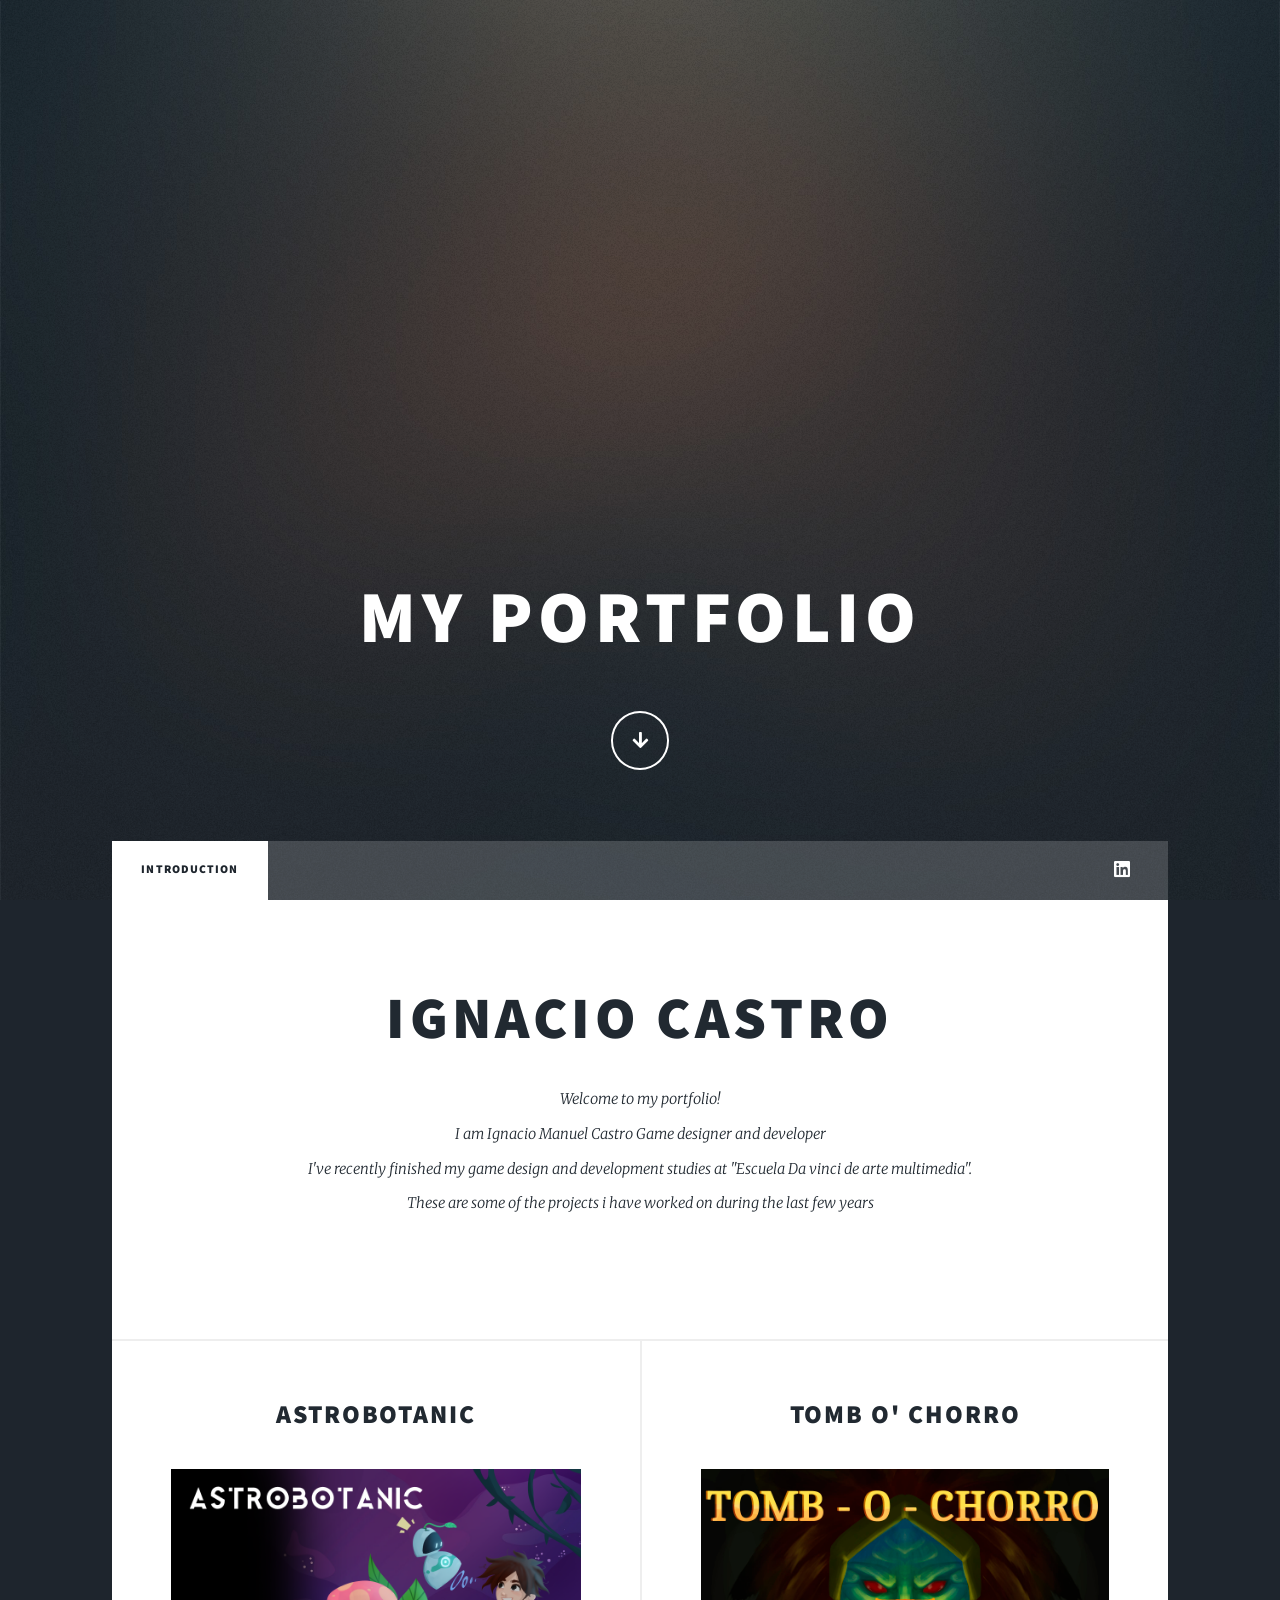
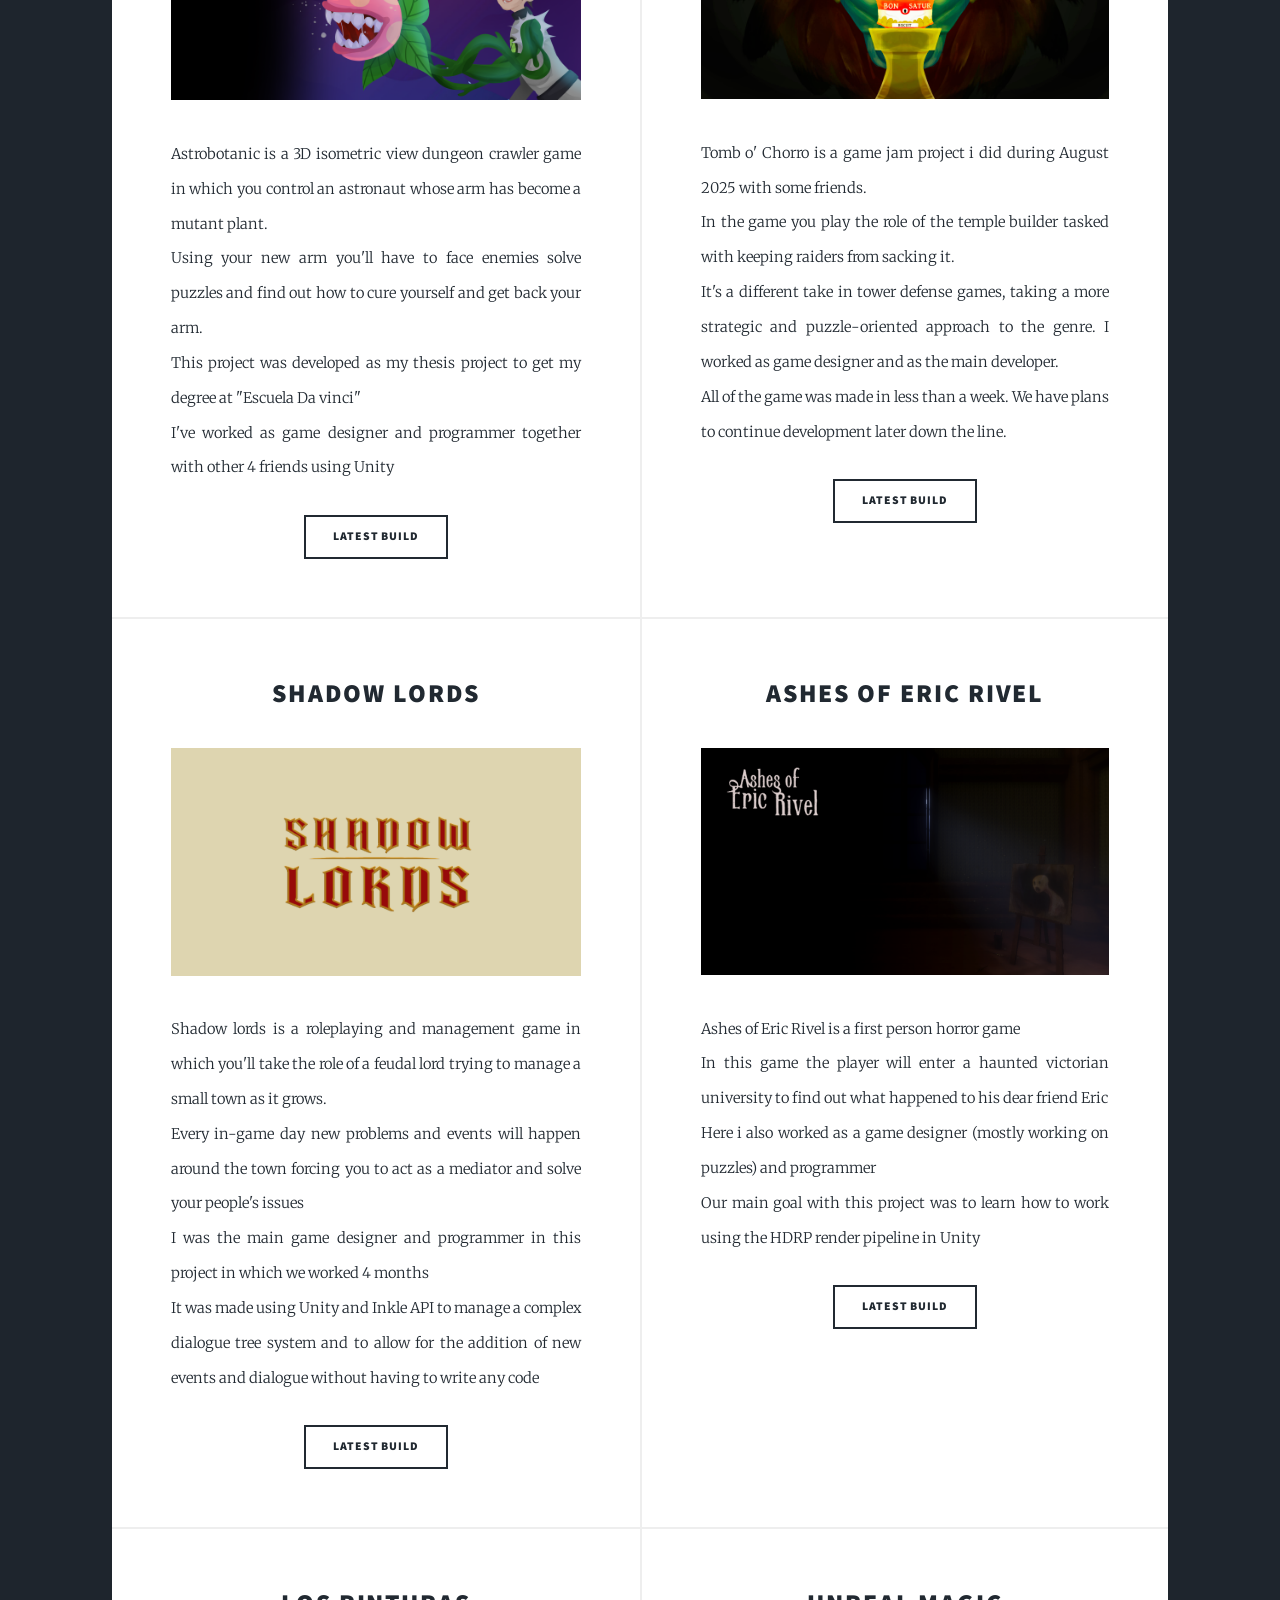
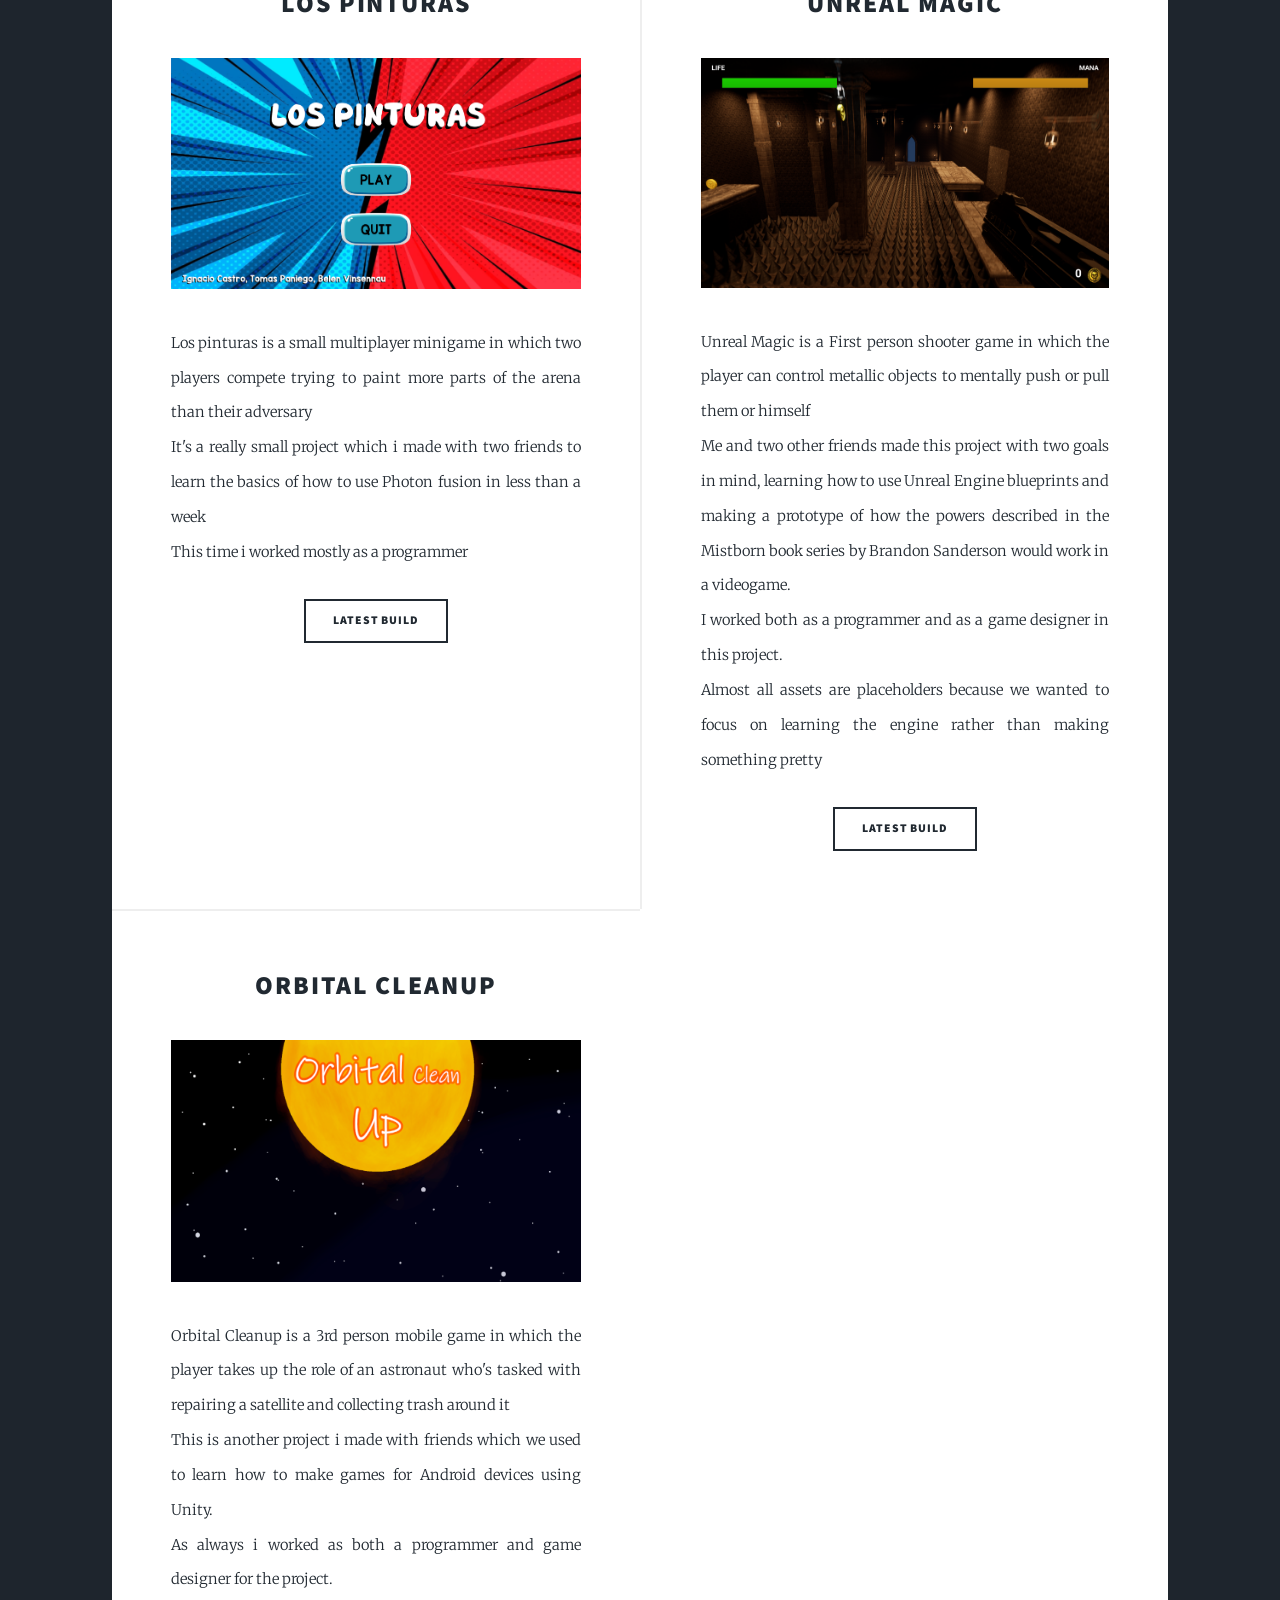
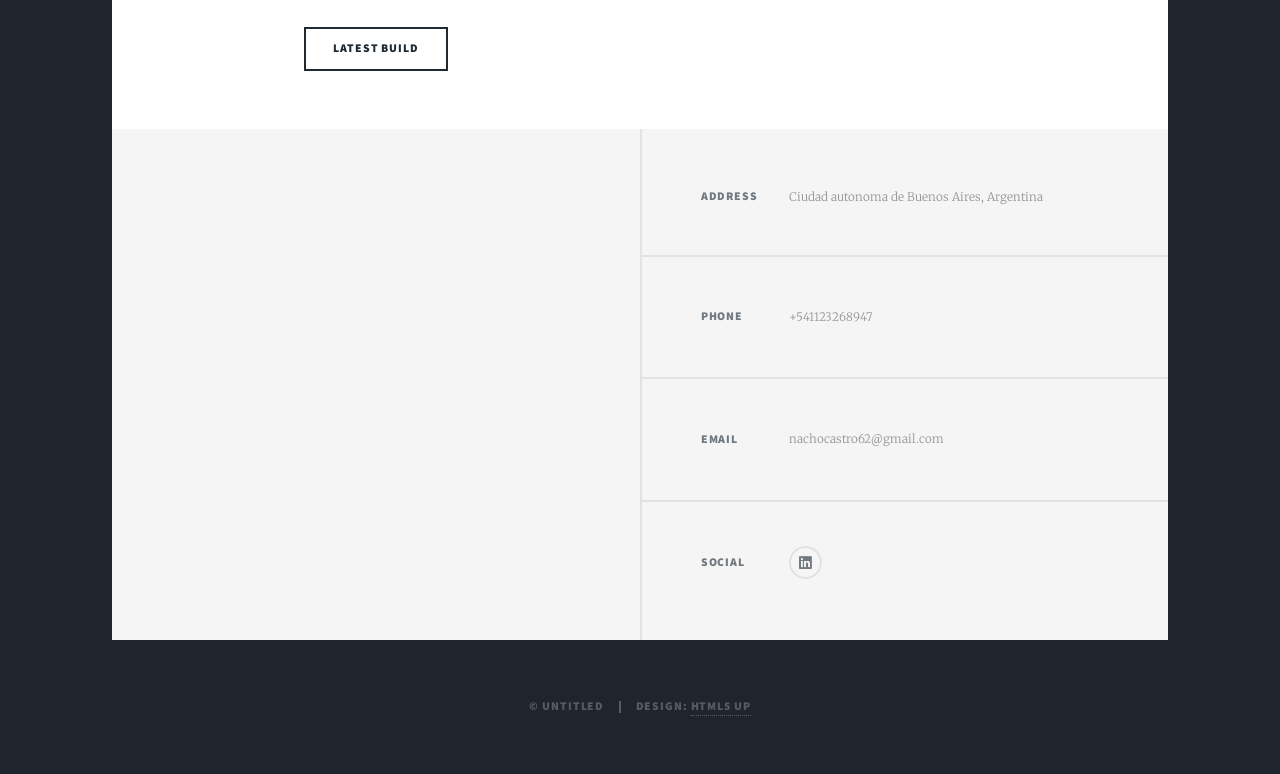
==== commit 04e1a848: "Tomb o chorro" ====
--- a/index.html
+++ b/index.html
@@ -35,7 +35,7 @@
 				<!-- Nav -->
 					<nav id="nav">
 						<ul class="links">
-							<li class="active"><a href="index.html">Introduction</a></li>
+							<li class="active"><a href="">Introduction</a></li>
 <!--							<li><a href="generic.html">Generic Page</a></li>-->
 <!--							<li><a href="elements.html">Elements Reference</a></li>-->
 						</ul>
@@ -69,11 +69,28 @@
 									<a href="#" class="image fit"><img src="images/menuastrobotanic.png" alt="" /></a>
 									<p>Astrobotanic is a 3D isometric view dungeon crawler game in which you control an astronaut whose arm has become a mutant plant.<br />
 									Using your new arm you'll have to face enemies solve puzzles and find out how to cure yourself  and get back your arm.<br />
-									This project is stil under development as my thesis project to get my degree at "Escuela Da vinci"<br />
-									I'm working as game designer and programmer together with other 4 friends using Unity
-									</p>
-									<ul class="actions special">
-										<li><a href="https://drive.google.com/file/d/1OWmgXaMHO6wEX3IHSYaKgH5Cc1_hrApB/view?usp=sharing" class="button">Latest build</a></li>
+									This project was developed as my thesis project to get my degree at "Escuela Da vinci"<br />
+									I've worked as game designer and programmer together with other 4 friends using Unity
+									</p>
+									<ul class="actions special">
+										<li><a href="https://drive.google.com/file/d/1m4Xw9fQ2AtCdIGgAvS1yoGJbhkCvDT_J/view?usp=sharing" class="button">Latest build</a></li>
+									</ul>
+								</article>
+
+								<article>
+									<header>
+										<h2>Tomb o' Chorro
+										</h2>
+									</header>
+									<a href="#" class="image fit"><img src="images/TombOChorro.jpg" alt="" /></a>
+									<p>Tomb o' Chorro is a game jam project i did during August 2025 with some friends. <br/>
+										In the game you play the role of the temple builder tasked with keeping raiders from sacking it. <br/>
+										It's a different take in tower defense games, taking a more strategic and puzzle-oriented approach to the genre.
+										I worked as game designer and as the main developer.<br/>
+										All of the game was made in less than a week. We have plans to continue development later down the line.
+										</p>
+									<ul class="actions special">
+										<li><a href="https://ignaciomode.itch.io/tombochorro" class="button">Latest Build</a></li>
 									</ul>
 								</article>
 								<article>
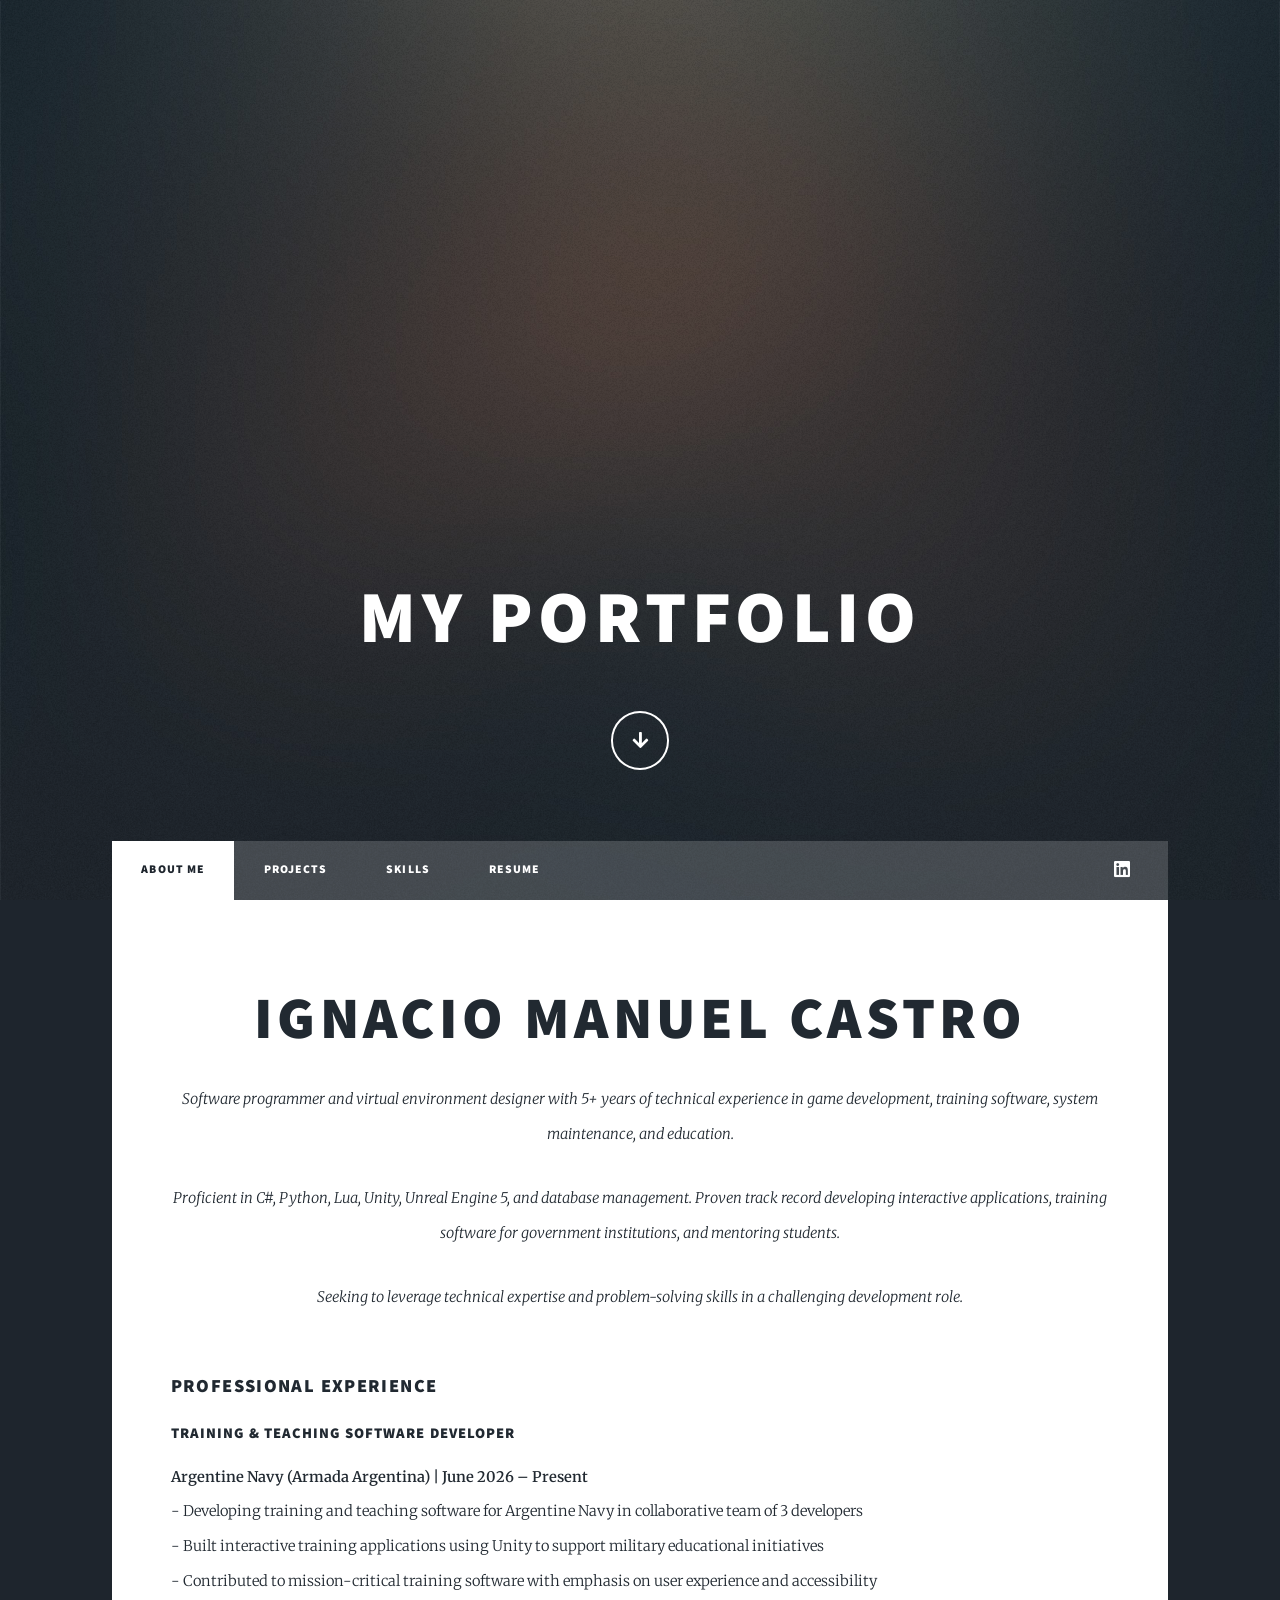
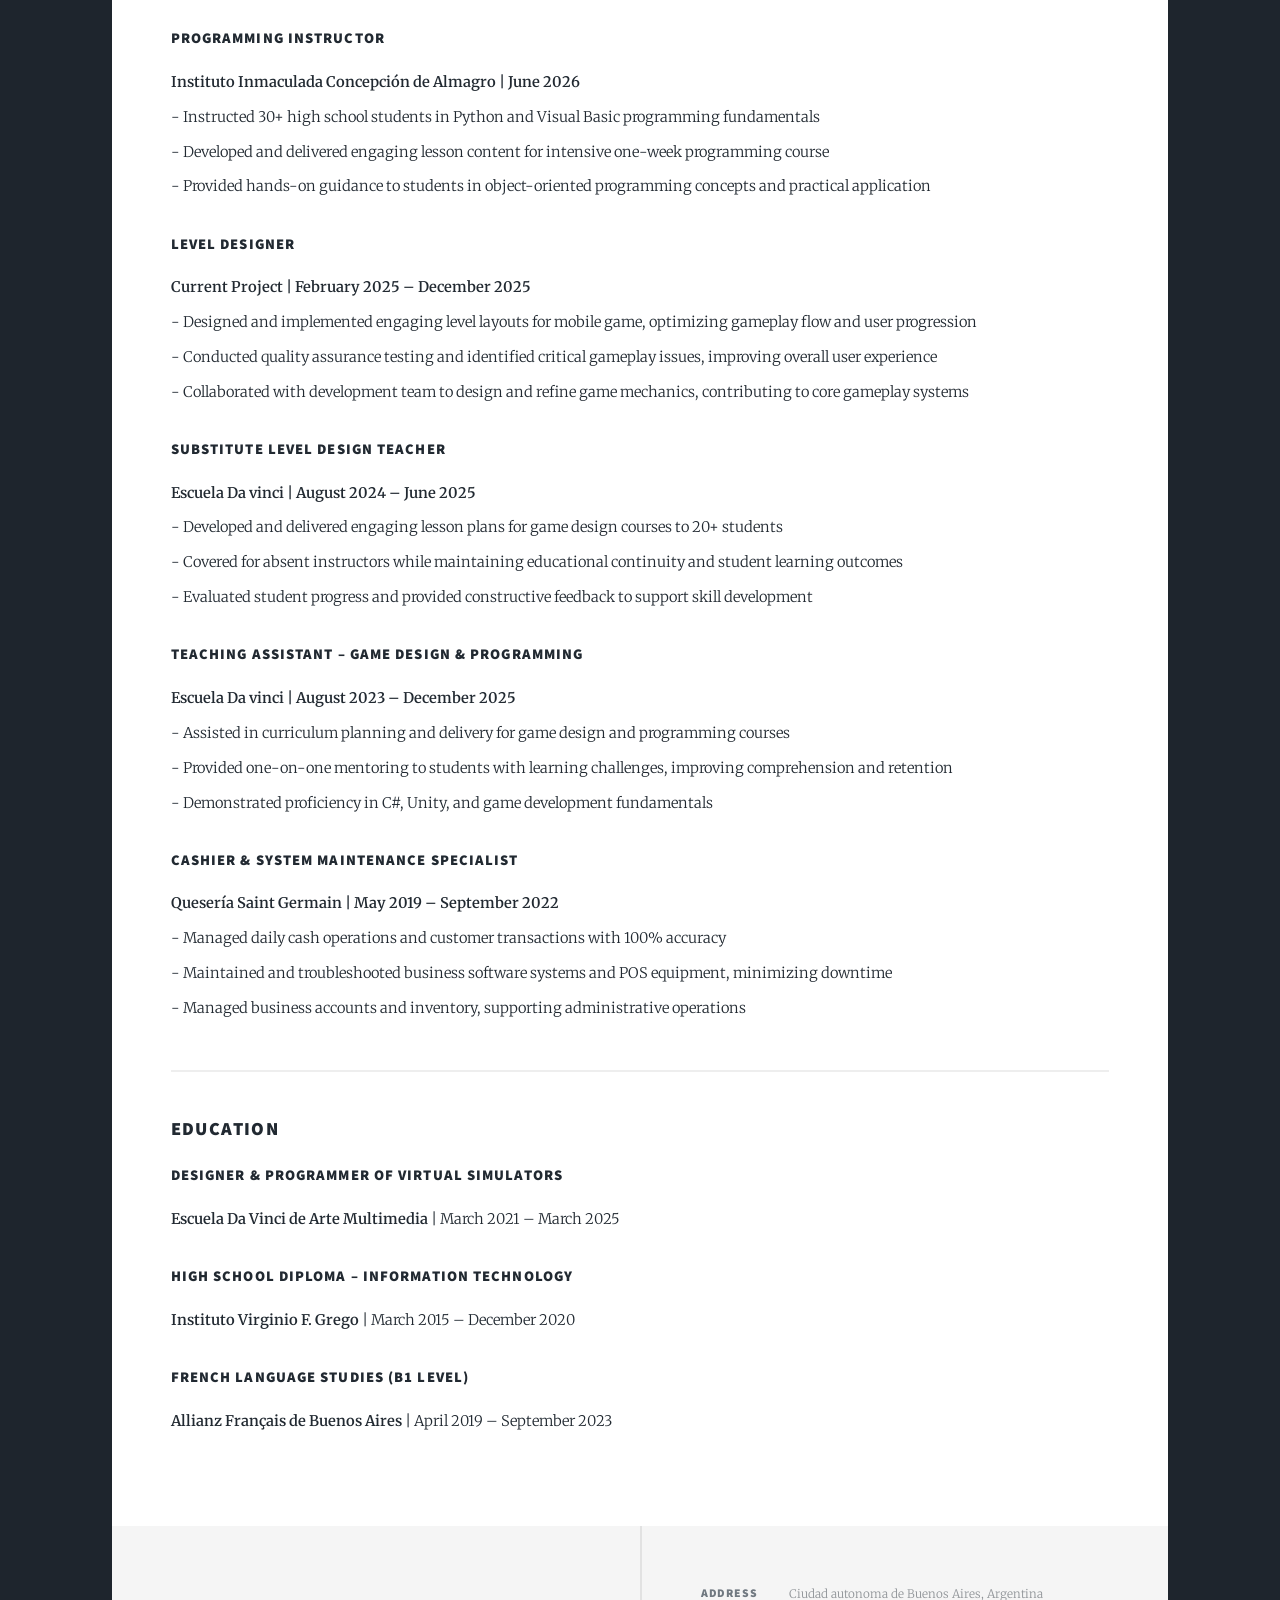
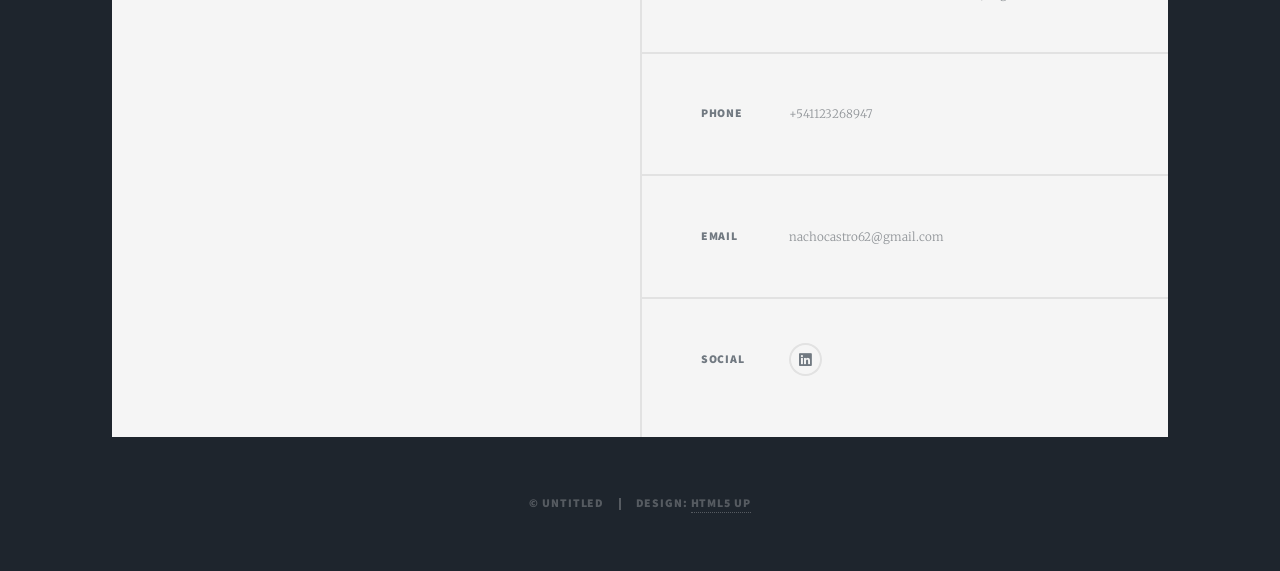
==== commit dad0986c: "Embed CVs and replace placeholder text with CV details - Converted the uploaded `.docx` CV files int" ====
--- a/index.html
+++ b/index.html
@@ -35,9 +35,10 @@
 				<!-- Nav -->
 					<nav id="nav">
 						<ul class="links">
-							<li class="active"><a href="">Introduction</a></li>
-<!--							<li><a href="generic.html">Generic Page</a></li>-->
-<!--							<li><a href="elements.html">Elements Reference</a></li>-->
+							<li class="active"><a href="index.html">About Me</a></li>
+							<li><a href="projects.html">Projects</a></li>
+							<li><a href="skills.html">Skills</a></li>
+							<li><a href="resume.html">Resume</a></li>
 						</ul>
 						<ul class="icons">
 							<li><a href="https://www.linkedin.com/in/ignacio-castro-847744235/" class="icon brands fa-linkedin"><span class="label">LinkedIn</span></a></li>
@@ -50,123 +51,61 @@
 						<!-- Featured Post -->
 							<article class="post featured">
 								<header class="major">
-									<h2><a href="#">Ignacio Castro<br />
+									<h2><a>Ignacio Manuel Castro<br />
 									</a></h2>
-									<p>Welcome to my portfolio!<br />
-									I am Ignacio Manuel Castro Game designer and developer<br />
-									I've recently finished my game design and development studies at "Escuela Da vinci de arte multimedia".<br />
-									These are some of the projects i have worked on during the last few years</p>
+									<p>Software programmer and virtual environment designer with 5+ years of technical experience in game development, training software, system maintenance, and education.</p>
+									<p>Proficient in C#, Python, Lua, Unity, Unreal Engine 5, and database management. Proven track record developing interactive applications, training software for government institutions, and mentoring students.</p>
+									<p>Seeking to leverage technical expertise and problem-solving skills in a challenging development role.</p>
 								</header>
+								<div class="align-left">
+									<h3>Professional Experience</h3>
+									<h4>Training & Teaching Software Developer</h4>
+									<p><strong>Argentine Navy (Armada Argentina) | June 2026 – Present</strong><br />
+									- Developing training and teaching software for Argentine Navy in collaborative team of 3 developers<br />
+									- Built interactive training applications using Unity to support military educational initiatives<br />
+									- Contributed to mission-critical training software with emphasis on user experience and accessibility</p>
+
+									<h4>Programming Instructor</h4>
+									<p><strong>Instituto Inmaculada Concepción de Almagro | June 2026</strong><br />
+									- Instructed 30+ high school students in Python and Visual Basic programming fundamentals<br />
+									- Developed and delivered engaging lesson content for intensive one-week programming course<br />
+									- Provided hands-on guidance to students in object-oriented programming concepts and practical application</p>
+
+									<h4>Level Designer</h4>
+									<p><strong>Current Project | February 2025 – December 2025</strong><br />
+									- Designed and implemented engaging level layouts for mobile game, optimizing gameplay flow and user progression<br />
+									- Conducted quality assurance testing and identified critical gameplay issues, improving overall user experience<br />
+									- Collaborated with development team to design and refine game mechanics, contributing to core gameplay systems</p>
+
+									<h4>Substitute Level Design Teacher</h4>
+									<p><strong>Escuela Da vinci | August 2024 – June 2025</strong><br />
+									- Developed and delivered engaging lesson plans for game design courses to 20+ students<br />
+									- Covered for absent instructors while maintaining educational continuity and student learning outcomes<br />
+									- Evaluated student progress and provided constructive feedback to support skill development</p>
+
+									<h4>Teaching Assistant – Game Design & Programming</h4>
+									<p><strong>Escuela Da vinci | August 2023 – December 2025</strong><br />
+									- Assisted in curriculum planning and delivery for game design and programming courses<br />
+									- Provided one-on-one mentoring to students with learning challenges, improving comprehension and retention<br />
+									- Demonstrated proficiency in C#, Unity, and game development fundamentals</p>
+
+									<h4>Cashier & System Maintenance Specialist</h4>
+									<p><strong>Quesería Saint Germain | May 2019 – September 2022</strong><br />
+									- Managed daily cash operations and customer transactions with 100% accuracy<br />
+									- Maintained and troubleshooted business software systems and POS equipment, minimizing downtime<br />
+									- Managed business accounts and inventory, supporting administrative operations</p>
+
+									<hr />
+
+									<h3>Education</h3>
+									<h4>Designer & Programmer of Virtual Simulators</h4>
+									<p><strong>Escuela Da Vinci de Arte Multimedia</strong> | March 2021 – March 2025</p>
+									<h4>High School Diploma – Information Technology</h4>
+									<p><strong>Instituto Virginio F. Grego</strong> | March 2015 – December 2020</p>
+									<h4>French Language Studies (B1 Level)</h4>
+									<p><strong>Allianz Français de Buenos Aires</strong> | April 2019 – September 2023</p>
+								</div>
 							</article>
-
-						<!-- Posts -->
-							<section class="posts">
-								<article>
-									<header>
-										<h2>Astrobotanic<br />
-										</h2>
-									</header>
-									<a href="#" class="image fit"><img src="images/menuastrobotanic.png" alt="" /></a>
-									<p>Astrobotanic is a 3D isometric view dungeon crawler game in which you control an astronaut whose arm has become a mutant plant.<br />
-									Using your new arm you'll have to face enemies solve puzzles and find out how to cure yourself  and get back your arm.<br />
-									This project was developed as my thesis project to get my degree at "Escuela Da vinci"<br />
-									I've worked as game designer and programmer together with other 4 friends using Unity
-									</p>
-									<ul class="actions special">
-										<li><a href="https://drive.google.com/file/d/1m4Xw9fQ2AtCdIGgAvS1yoGJbhkCvDT_J/view?usp=sharing" class="button">Latest build</a></li>
-									</ul>
-								</article>
-
-								<article>
-									<header>
-										<h2>Tomb o' Chorro
-										</h2>
-									</header>
-									<a href="#" class="image fit"><img src="images/TombOChorro.jpg" alt="" /></a>
-									<p>Tomb o' Chorro is a game jam project i did during August 2025 with some friends. <br/>
-										In the game you play the role of the temple builder tasked with keeping raiders from sacking it. <br/>
-										It's a different take in tower defense games, taking a more strategic and puzzle-oriented approach to the genre.
-										I worked as game designer and as the main developer.<br/>
-										All of the game was made in less than a week. We have plans to continue development later down the line.
-										</p>
-									<ul class="actions special">
-										<li><a href="https://ignaciomode.itch.io/tombochorro" class="button">Latest Build</a></li>
-									</ul>
-								</article>
-								<article>
-									<header>
-										<h2>Shadow Lords
-										</h2>
-									</header>
-									<a href="#" class="image fit"><img src="images/Shadow Lords logo.png" alt="" /></a>
-									<p>Shadow lords is a roleplaying and management game in which you'll take the role of a feudal lord trying to manage a small town as it grows. <br/>
-										Every in-game day new problems and events will happen around the town forcing you to act as a mediator and solve your people's issues <br/>
-										I was the main game designer and programmer in this project in which we worked 4 months<br/>
-										It was made using Unity and Inkle API to manage a complex dialogue tree system and to allow for the addition of new events and dialogue without having to write any code
-										</p>
-									<ul class="actions special">
-										<li><a href="https://drive.google.com/file/d/1uNQh3oUwcU_0r8rBVvwp0cvOoauHXjDt/view?usp=sharing" class="button">Latest Build</a></li>
-									</ul>
-								</article>
-								<article>
-									<header>
-
-										<h2>Ashes of Eric Rivel</h2>
-									</header>
-									<a href="" class="image fit"><img src="images/Ashes.png" alt="" /></a>
-									<p>Ashes of Eric Rivel is a first person horror game<br/>
-									In this game the player will enter a haunted victorian university to find out what happened to his dear friend Eric<br/>
-										Here i also worked as a game designer (mostly working on puzzles) and programmer <br/>
-										Our main goal with this project was to learn how to work using the HDRP render pipeline in Unity
-									</p>
-									<ul class="actions special">
-										<li><a href="https://drive.google.com/file/d/1eVzYfDxy5uMBFUbahT5XvA2KwBv81CDZ/view?usp=sharing" class="button">Latest build</a></li>
-									</ul>
-								</article>
-								<article>
-									<header>
-										<h2>Los pinturas</h2>
-									</header>
-									<a href="#" class="image fit"><img src="images/Los%20pinturas%20logo.png" alt="" /></a>
-									<p>Los pinturas is a small multiplayer minigame in which two players compete trying to paint more parts of the arena than their adversary<br/>
-										It's a really small project  which i made with two friends to learn the basics of how to use Photon fusion in less than a week <br/>
-										This time i worked mostly as a programmer
-									</p>
-									<ul class="actions special">
-										<li><a href="https://drive.google.com/file/d/1f6HC5tpKt61Dv6exhbhIS63qYZcAFg9m/view?usp=sharing" class="button">Latest build</a></li>
-									</ul>
-								</article>
-								<article>
-									<header>
-										<h2>Unreal Magic</h2>
-									</header>
-									<a href="#" class="image fit"><img src="images/UnrealMagic.png" alt="" /></a>
-									<p>
-										Unreal Magic is a First person shooter game in which the player can control metallic objects to mentally push or pull them or himself<br/>
-										Me and two other friends made this project with two goals in mind, learning how to use Unreal Engine blueprints and making a prototype of how the powers
-										described in the Mistborn book series by Brandon Sanderson would work in a videogame.<br/>
-										I worked both as a programmer and as a game designer in this project. <br/>
-										Almost all assets are placeholders because we wanted to focus on learning the engine rather than making something pretty
-									</p>
-									<ul class="actions special">
-										<li><a href="https://drive.google.com/file/d/1YTfdKUI0jA8GXIuvBnVkkWiVLZfJfVY0/view?usp=sharing" class="button">Latest build</a></li>
-									</ul>
-								</article>
-								<article>
-									<header>
-										<h2>Orbital Cleanup</h2>
-									</header>
-									<a href="#" class="image fit"><img src="images/Orbital clean up.png" alt="" /></a>
-									<p>Orbital Cleanup is a 3rd person mobile game in which the player takes up the role of an astronaut who's tasked with repairing a satellite and collecting trash around it<br/>
-										This is another project i made with friends which we used to learn how to make games for Android devices using Unity.<br/>
-										As always i worked as both a programmer and game designer for the project.
-										
-									</p>
-									<ul class="actions special">
-										<li><a href="https://drive.google.com/file/d/15a-L--zY4lRYSEY4tmUwfhSVzcJDpbPp/view?usp=sharing" class="button">Latest build</a></li>
-									</ul>
-								</article>
-							</section>
 
 						<!-- Footer -->
 						
--- a/assets/css/main.css
+++ b/assets/css/main.css
@@ -2663,17 +2663,6 @@
 	}
 
 		a.image img {
-			-moz-transition: -moz-transform 0.2s ease-out;
-			-webkit-transition: -webkit-transform 0.2s ease-out;
-			-ms-transition: -ms-transform 0.2s ease-out;
-			transition: transform 0.2s ease-out;
-		}
-
-		a.image:hover img {
-			-moz-transform: scale(1.05);
-			-webkit-transform: scale(1.05);
-			-ms-transform: scale(1.05);
-			transform: scale(1.05);
 		}
 
 /* Actions */
